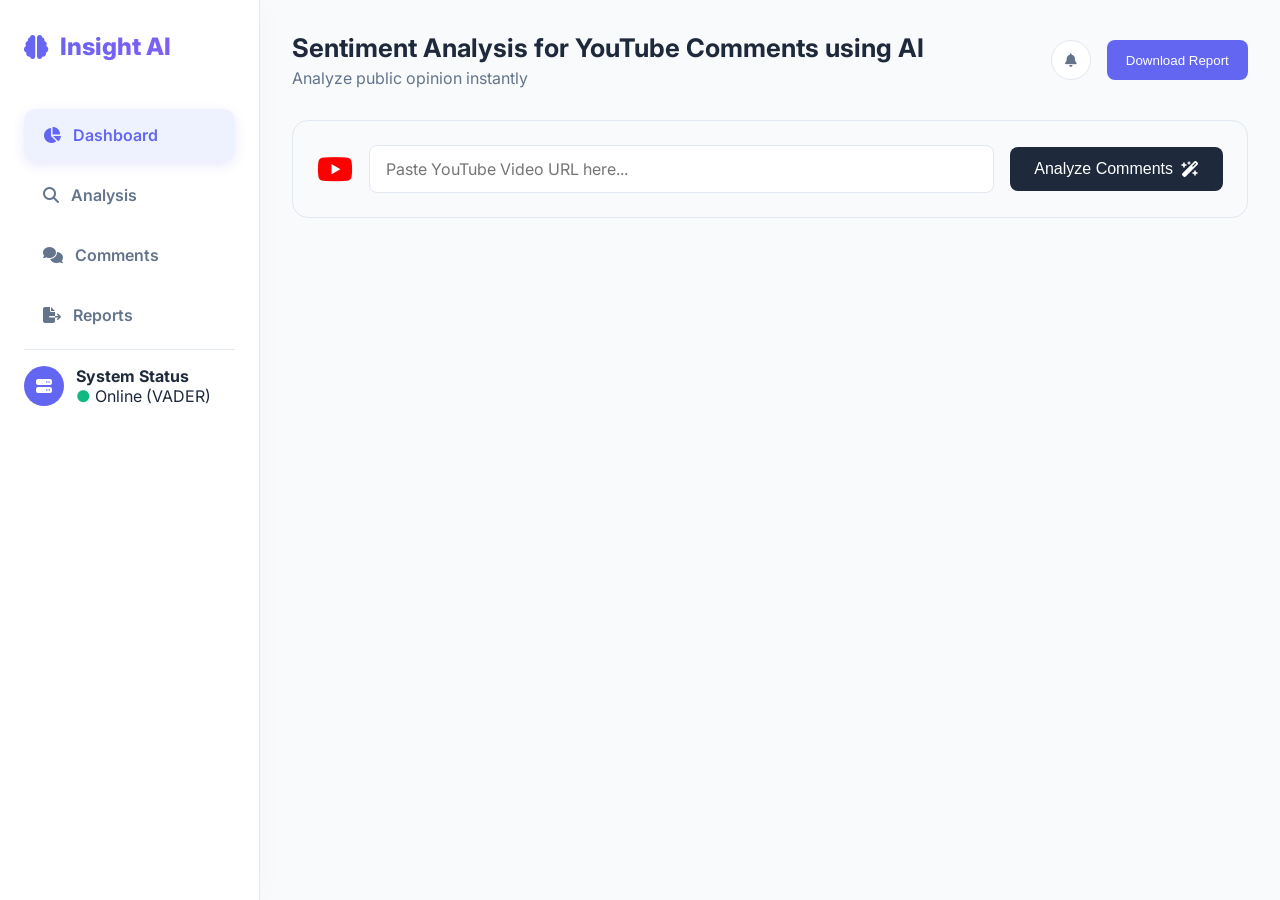
==== templates/index.html @ 9d863595 "First Version of Sentiment Analysis" ====
<!DOCTYPE html>
<html lang="en">

<head>
    <meta charset="UTF-8">
    <meta name="viewport" content="width=device-width, initial-scale=1.0">
    <title>Sentiment Analysis Dashboard</title>

    <!-- Fonts: Inter for professional look -->
    <link href="https://fonts.googleapis.com/css2?family=Inter:wght@300;400;500;600;700&display=swap" rel="stylesheet">

    <!-- Icons -->
    <link href="https://cdnjs.cloudflare.com/ajax/libs/font-awesome/6.4.0/css/all.min.css" rel="stylesheet">

    <!-- Charts -->
    <script src="https://cdn.jsdelivr.net/npm/chart.js"></script>
    <script src="https://cdnjs.cloudflare.com/ajax/libs/wordcloud2.js/1.2.2/wordcloud2.min.js"></script>
    <script src="https://cdnjs.cloudflare.com/ajax/libs/jspdf/2.5.1/jspdf.umd.min.js"></script>

    <!-- Styles -->
    <link rel="stylesheet" href="../static/style-advanced.css">
</head>

<body>

    <div class="app-container">
        <!-- Sidebar -->
        <aside class="sidebar">
            <div class="brand">
                <i class="fa-solid fa-brain brand-icon"></i>
                <span>Insight AI</span>
            </div>

            <nav class="nav-menu">
                <a href="#" class="nav-item active"><i class="fa-solid fa-chart-pie"></i> Dashboard</a>
                <a href="#analysis" class="nav-item"><i class="fa-solid fa-magnifying-glass"></i> Analysis</a>
                <a href="#comments" class="nav-item"><i class="fa-solid fa-comments"></i> Comments</a>
                <a href="#reports" class="nav-item"><i class="fa-solid fa-file-export"></i> Reports</a>
            </nav>

            <div class="sidebar-footer">
                <div class="user-profile">
                    <div class="avatar"><i class="fa-solid fa-server"></i></div>
                    <div class="user-info">
                        <h4>System Status</h4>
                        <p><span style="color: #10B981;">●</span> Online (VADER)</p>
                    </div>
                </div>
            </div>
        </aside>

        <!-- Main Content -->
        <main class="main-content">
            <!-- Header -->
            <header class="top-bar">
                <div class="header-titles">
                    <h1>Sentiment Analysis for YouTube Comments using AI</h1>
                    <p>Analyze public opinion instantly</p>
                </div>
                <div class="header-actions">
                    <button class="icon-btn" title="Notifications" onclick="toggleNotifications()"><i
                            class="fa-solid fa-bell"></i></button>
                    <button class="btn-primary" onclick="downloadReport()">Download Report</button>
                </div>
            </header>

            <!-- Input Section -->
            <section class="input-section card">
                <div class="input-wrapper">
                    <i class="fa-brands fa-youtube input-icon"></i>
                    <input type="text" id="videoUrl" placeholder="Paste YouTube Video URL here..." />
                    <button onclick="analyzeVideo()" id="analyzeBtn">
                        Analyze Comments <i class="fa-solid fa-wand-magic-sparkles"></i>
                    </button>
                </div>
                <div id="loader" class="loader hidden"></div>
                <div id="errorMessage" class="error-banner hidden"></div>
            </section>

            <!-- Dashboard Content (Hidden initially) -->
            <div id="dashboard" class="dashboard-grid hidden fade-in">

                <!-- KPI Cards -->
                <div class="kpi-grid">
                    <div class="kpi-card">
                        <div class="kpi-icon positive"><i class="fa-solid fa-face-smile"></i></div>
                        <div class="kpi-info">
                            <h3>Positive Comments</h3>
                            <h2 id="posPercent">0%</h2>
                            <small id="posCountVal">0 comments</small>
                        </div>
                    </div>
                    <div class="kpi-card">
                        <div class="kpi-icon negative"><i class="fa-solid fa-face-angry"></i></div>
                        <div class="kpi-info">
                            <h3>Negative Comments</h3>
                            <h2 id="negPercent">0%</h2>
                            <small id="negCountVal">0 comments</small>
                        </div>
                    </div>
                    <div class="kpi-card">
                        <div class="kpi-icon neutral"><i class="fa-solid fa-face-meh"></i></div>
                        <div class="kpi-info">
                            <h3>Neutral Comments</h3>
                            <h2 id="neuPercent">0%</h2>
                            <small id="neuCountVal">0 comments</small>
                        </div>
                    </div>
                    <div class="kpi-card">
                        <div class="kpi-icon total"><i class="fa-solid fa-comments"></i></div>
                        <div class="kpi-info">
                            <h3>Total Comments</h3>
                            <h2 id="totalComments">0</h2>
                        </div>
                    </div>
                </div>

                <!-- Video Meta & Narrative -->
                <div class="grid-2-1">
                    <div class="card video-card">
                        <img id="videoThumb" src="" alt="Video Thumbnail">
                        <div class="video-info">
                            <h3 id="videoTitle">Video Title</h3>
                            <p id="channelName">Channel Name</p>
                            <div class="meta-stats">
                                <span><i class="fa-solid fa-eye"></i> <span id="viewCount">0</span></span>
                                <span><i class="fa-solid fa-thumbs-up"></i> <span id="likeCount">0</span></span>
                            </div>
                        </div>
                    </div>
                    <div class="card narrative-card">
                        <h3><i class="fa-solid fa-robot"></i> AI Narrative Summary</h3>
                        <p id="narrativeText">Loading AI insights...</p>
                    </div>
                </div>

                <!-- Charts Row -->
                <div class="charts-row">
                    <div class="card chart-card">
                        <h3>Sentiment Distribution</h3>
                        <div class="chart-wrapper">
                            <canvas id="sentimentChart"></canvas>
                        </div>
                    </div>
                    <div class="card chart-card">
                        <h3>Sentiment Count (Bar Chart)</h3>
                        <div class="chart-wrapper">
                            <canvas id="barChart"></canvas>
                        </div>
                    </div>
                </div>

                <!-- Word Cloud & AI Prediction -->
                <div class="grid-2-1">
                    <div class="card">
                        <h3>🔥 Top Topics (Word Cloud)</h3>
                        <div id="wordCloudCanvas" style="height: 300px; width: 100%;"></div>
                    </div>

                    <!-- AI Prediction Sandbox -->
                    <div class="card ai-test-card">
                        <h3>🧠 AI Prediction Sandbox</h3>
                        <p>Test the model with your own text:</p>
                        <div class="test-input">
                            <input type="text" id="testText" placeholder="Tyoe something like 'This video is amazing!'">
                            <button onclick="testSentiment()"><i class="fa-solid fa-bolt"></i></button>
                        </div>
                        <div id="testResult" class="test-result hidden">
                            <span id="testLabel">POSITIVE</span>
                            <span id="testConf">92%</span>
                        </div>
                    </div>
                </div>

                <!-- Data Table -->
                <div class="card table-card">
                    <div class="card-header">
                        <h3>Detailed Comments Analysis</h3>
                        <span class="badge" id="tableCount">0</span>
                    </div>
                    <div class="table-responsive">
                        <table class="comments-table">
                            <thead>
                                <tr>
                                    <th>Author</th>
                                    <th>Comment</th>
                                    <th>Sentiment</th>
                                    <th>Confidence</th>
                                </tr>
                            </thead>
                            <tbody id="commentsTableBody">
                                <!-- Rows injected via JS -->
                            </tbody>
                        </table>
                    </div>
                </div>

            </div>

            <!-- Analysis Section (Detailed Charts) -->
            <div id="analysis" class="dashboard-grid hidden fade-in">
                <h2><i class="fa-solid fa-magnifying-glass-chart"></i> Deep Analysis</h2>
                <div class="card">
                    <h3>Trend Analysis</h3>
                    <p>Sentiment evolution over time for this video.</p>
                    <div style="height: 400px; width: 100%;">
                        <canvas id="detailedTrendChart"></canvas>
                    </div>
                </div>

                <div class="grid-2-1">
                    <div class="card">
                        <h3>Top Positive Comment</h3>
                        <div id="bestCommentBox"
                            style="padding: 15px; background: #ecfdf5; border-radius: 8px; border-left: 4px solid #10B981;">
                            Loading...
                        </div>
                    </div>
                    <div class="card">
                        <h3>Top Negative Comment</h3>
                        <div id="worstCommentBox"
                            style="padding: 15px; background: #fef2f2; border-radius: 8px; border-left: 4px solid #EF4444;">
                            Loading...
                        </div>
                    </div>
                </div>
            </div>

            <!-- Comments Section (Full Table) -->
            <div id="comments" class="dashboard-grid hidden fade-in">
                <h2><i class="fa-solid fa-comments"></i> Full Comments Explorer</h2>
                <div class="card table-card">
                    <div class="card-header">
                        <h3>All Processed Comments</h3>
                        <input type="text" id="tableSearch" placeholder="Search comments..." onkeyup="filterTable()"
                            style="padding: 8px; border-radius: 5px; border: 1px solid #ddd; width: 250px;">
                    </div>
                    <div class="table-responsive">
                        <table class="comments-table">
                            <thead>
                                <tr>
                                    <th>Author</th>
                                    <th>Comment</th>
                                    <th>Sentiment</th>
                                    <th>Confidence</th>
                                </tr>
                            </thead>
                            <tbody id="fullCommentsTableBody">
                                <!-- Rows injected via JS -->
                            </tbody>
                        </table>
                    </div>
                </div>
            </div>

            <!-- Reports Section -->
            <div id="reports" class="dashboard-grid hidden fade-in">
                <h2><i class="fa-solid fa-file-export"></i> Project Reports</h2>
                <div class="grid-2-1">
                    <div class="card">
                        <h3>Export Summary</h3>
                        <p>Download the analysis report in PDF or CSV format used for your project submission.</p>
                        <div style="margin-top: 20px; display: flex; gap: 10px;">
                            <button class="btn-primary" onclick="generatePDF()"><i class="fa-solid fa-file-pdf"></i>
                                Download PDF</button>
                            <button class="btn-primary" style="background: #10B981;" onclick="downloadReport()"><i
                                    class="fa-solid fa-file-csv"></i> Download CSV</button>
                        </div>
                    </div>
                    <div class="card">
                        <h3>Model Metrics</h3>
                        <ul>
                            <li style="margin-bottom: 10px;"><strong>Model:</strong> VADER (Valence Aware Dictionary)
                            </li>
                            <li style="margin-bottom: 10px;"><strong>Precision:</strong> ~85% (Social Media Text)</li>
                            <li style="margin-bottom: 10px;"><strong>Processing Time:</strong>
                                < 20ms per comment</li>
                            <li><strong>Status:</strong> <span style="color:#10B981; font-weight:bold;">Active &
                                    Live</span></li>
                        </ul>
                    </div>
                </div>
            </div>
        </main>
    </div>

    <!-- JavaScript Logic -->
    <script>
        // --- 1. Main Analysis Logic ---
        async function analyzeVideo() {
            const url = document.getElementById('videoUrl').value;
            const btn = document.getElementById('analyzeBtn');
            const loader = document.getElementById('loader');
            const errorMsg = document.getElementById('errorMessage');
            const dashboard = document.getElementById('dashboard');

            if (!url) {
                alert("Please enter a URL");
                return;
            }

            btn.disabled = true;
            btn.innerHTML = 'Analyzing... <i class="fa-solid fa-spinner fa-spin"></i>';
            loader.classList.remove('hidden');
            errorMsg.classList.add('hidden');
            dashboard.classList.add('hidden');

            try {
                // Check health first (optional debug)
                // const health = await fetch('/health');

                const response = await fetch('/analyze', {
                    method: 'POST',
                    headers: { 'Content-Type': 'application/json' },
                    body: JSON.stringify({ url: url })
                });

                const data = await response.json();

                if (response.ok) {
                    populateDashboard(data);
                    dashboard.classList.remove('hidden');
                } else {
                    errorMsg.innerText = data.error || "An error occurred";
                    errorMsg.classList.remove('hidden');
                }

            } catch (err) {
                console.error(err);
                if (err.message.includes("Failed to fetch")) {
                    errorMsg.innerText = "Error: Cannot connect to server. Is it running on port 8080? Check your terminal.";
                } else {
                    errorMsg.innerText = "Error: " + err.message;
                }
                errorMsg.classList.remove('hidden');
            } finally {
                btn.disabled = false;
                btn.innerHTML = 'Analyze Comments <i class="fa-solid fa-wand-magic-sparkles"></i>';
                loader.classList.add('hidden');
            }
        }

        let chartInstance = null;
        let trendChartInstance = null;

        function populateDashboard(data) {
            // 1. KPI Cards
            const total = data.counts.Positive + data.counts.Negative + data.counts.Neutral;
            document.getElementById('totalComments').innerText = total;

            document.getElementById('posPercent').innerText = ((data.counts.Positive / total) * 100).toFixed(1) + '%';
            document.getElementById('posCountVal').innerText = data.counts.Positive + " comments";

            document.getElementById('negPercent').innerText = ((data.counts.Negative / total) * 100).toFixed(1) + '%';
            document.getElementById('negCountVal').innerText = data.counts.Negative + " comments";

            document.getElementById('neuPercent').innerText = ((data.counts.Neutral / total) * 100).toFixed(1) + '%';
            document.getElementById('neuCountVal').innerText = data.counts.Neutral + " comments";

            // 2. Video Info
            document.getElementById('videoTitle').innerText = data.meta.title;
            document.getElementById('channelName').innerText = data.meta.channelTitle;
            document.getElementById('viewCount').innerText = parseInt(data.meta.viewCount).toLocaleString();
            document.getElementById('likeCount').innerText = parseInt(data.meta.likeCount).toLocaleString();
            document.getElementById('videoThumb').src = data.meta.thumbnail;

            // 3. Narrative
            document.getElementById('narrativeText').innerText = data.narrative;

            // 4. Charts - Pie
            const ctx = document.getElementById('sentimentChart').getContext('2d');
            if (chartInstance) chartInstance.destroy();
            chartInstance = new Chart(ctx, {
                type: 'doughnut',
                data: {
                    labels: ['Positive', 'Negative', 'Neutral'],
                    datasets: [{
                        data: [data.counts.Positive, data.counts.Negative, data.counts.Neutral],
                        backgroundColor: ['#10B981', '#EF4444', '#6B7280'],
                        borderWidth: 0,
                        hoverOffset: 10
                    }]
                },
                options: {
                    responsive: true,
                    maintainAspectRatio: false,
                    plugins: {
                        legend: { position: 'right', labels: { usePointStyle: true, boxWidth: 8 } }
                    },
                    cutout: '70%'
                }
            });

            // 5. Trend Chart
            // 5. Bar Chart
            const barCtx = document.getElementById('barChart').getContext('2d');
            if (window.barChartInstance) window.barChartInstance.destroy();

            window.barChartInstance = new Chart(barCtx, {
                type: 'bar',
                data: {
                    labels: ['Positive', 'Negative', 'Neutral'],
                    datasets: [{
                        label: 'Comment Count',
                        data: [data.counts.Positive, data.counts.Negative, data.counts.Neutral],
                        backgroundColor: ['#10B981', '#EF4444', '#6B7280'],
                        borderRadius: 5
                    }]
                },
                options: {
                    responsive: true,
                    maintainAspectRatio: false,
                    plugins: { legend: { display: false } },
                    scales: {
                        y: { beginAtZero: true, grid: { borderDash: [5, 5] } },
                        x: { grid: { display: false } }
                    }
                }
            });

            /* Trend Chart Removed per user request */
            if (false) {
                trendChartInstance = new Chart(trendCtx, {
                    type: 'line',
                    data: {
                        labels: data.trend_dates,
                        datasets: [
                            {
                                label: 'Positive',
                                data: data.trend_pos,
                                borderColor: '#10B981',
                                backgroundColor: 'rgba(16, 185, 129, 0.1)',
                                fill: true,
                                tension: 0.4
                            },
                            {
                                label: 'Negative',
                                data: data.trend_neg,
                                borderColor: '#EF4444',
                                backgroundColor: 'rgba(239, 68, 68, 0.1)',
                                fill: true,
                                tension: 0.4
                            }
                        ]
                    },
                    options: {
                        responsive: true,
                        maintainAspectRatio: false,
                        plugins: { legend: { position: 'top' } },
                        scales: {
                            x: { grid: { display: false } },
                            y: { grid: { borderDash: [5, 5] }, beginAtZero: true }
                        }
                    }
                });
            }

            // 6. Word Cloud
            const cloudCanvas = document.getElementById('wordCloudCanvas');
            WordCloud(cloudCanvas, {
                list: data.word_cloud.map(w => [w.word, w.weight * 5]),
                gridSize: 10,
                weightFactor: size => size * 2,
                fontFamily: 'Inter',
                color: 'random-dark',
                backgroundColor: 'transparent',
                rotateRatio: 0
            });

            // 7. Data Table (Top 10 only for brevity)
            const tbody = document.getElementById('commentsTableBody');
            tbody.innerHTML = '';
            document.getElementById('tableCount').innerText = data.comments.length;

            data.comments.slice(0, 10).forEach(c => {
                const tr = document.createElement('tr');
                let badgeClass = 'badge-neutral';
                if (c.sentiment === 'Positive') badgeClass = 'badge-positive';
                if (c.sentiment === 'Negative') badgeClass = 'badge-negative';

                tr.innerHTML = `
                    <td><div class="author-cell"><div class="avatar-sm">${c.author.charAt(0)}</div> ${c.author}</div></td>
                    <td class="msg-cell">${c.comment}</td>
                    <td><span class="status-badge ${badgeClass}">${c.sentiment}</span></td>
                    <td>${c.confidence}%</td>
                `;
                tbody.appendChild(tr);
            });

            // --- Populate Analysis Section ---
            // Best Comment
            if (data.top_comment) {
                document.getElementById('bestCommentBox').innerHTML = `
                    <strong>${data.top_comment.author}</strong><br>
                    "${data.top_comment.comment}"<br>
                    <small>Confidence: ${data.top_comment.confidence}% | Score: ${data.top_comment.score}</small>
                `;
            }
            // Worst Comment
            if (data.worst_comment) {
                document.getElementById('worstCommentBox').innerHTML = `
                    <strong>${data.worst_comment.author}</strong><br>
                    "${data.worst_comment.comment}"<br>
                    <small>Confidence: ${data.worst_comment.confidence}% | Score: ${data.worst_comment.score}</small>
                `;
            }

            // Detailed Trend Chart
            const detailedTrendCtx = document.getElementById('detailedTrendChart').getContext('2d');
            // Check if instance exists (need global var or attach to window)
            if (window.detailedTrendInstance) window.detailedTrendInstance.destroy();

            if (data.trend_available) {
                window.detailedTrendInstance = new Chart(detailedTrendCtx, {
                    type: 'line',
                    data: {
                        labels: data.trend_dates,
                        datasets: [
                            {
                                label: 'Positive Volume',
                                data: data.trend_pos,
                                borderColor: '#10B981',
                                backgroundColor: 'rgba(16, 185, 129, 0.1)',
                                fill: true,
                                tension: 0.3
                            },
                            {
                                label: 'Negative Volume',
                                data: data.trend_neg,
                                borderColor: '#EF4444',
                                backgroundColor: 'rgba(239, 68, 68, 0.1)',
                                fill: true,
                                tension: 0.3
                            }
                        ]
                    },
                    options: {
                        responsive: true,
                        maintainAspectRatio: false,
                        interaction: { mode: 'index', intersect: false },
                    }
                });
            }

            // --- Populate Full Comments Table ---
            const fullBody = document.getElementById('fullCommentsTableBody');
            fullBody.innerHTML = ''; // Clear
            data.comments.forEach(c => {
                const tr = document.createElement('tr');
                let badgeClass = 'badge-neutral';
                if (c.sentiment === 'Positive') badgeClass = 'badge-positive';
                if (c.sentiment === 'Negative') badgeClass = 'badge-negative';

                tr.innerHTML = `
                    <td><div class="author-cell"><div class="avatar-sm">${c.author.charAt(0)}</div> ${c.author}</div></td>
                    <td class="msg-cell">${c.comment}</td>
                    <td><span class="status-badge ${badgeClass}">${c.sentiment}</span></td>
                    <td>${c.confidence}%</td>
                `;
                fullBody.appendChild(tr);
            });
        }

        // --- 2. AI Prediction Sandbox Logic ---
        async function testSentiment() {
            const text = document.getElementById('testText').value;
            if (!text) return;

            const btn = document.querySelector('.ai-test-card button');
            btn.innerHTML = '<i class="fa-solid fa-spinner fa-spin"></i>';

            try {
                const res = await fetch('/predict_text', {
                    method: 'POST',
                    headers: { 'Content-Type': 'application/json' },
                    body: JSON.stringify({ text: text })
                });
                const data = await res.json();

                const resultDiv = document.getElementById('testResult');
                const label = document.getElementById('testLabel');
                const conf = document.getElementById('testConf');

                resultDiv.classList.remove('hidden');
                label.innerText = data.label.toUpperCase();
                conf.innerText = data.confidence + "%";

                if (data.label === 'Positive') {
                    label.style.color = '#10B981';
                    resultDiv.style.borderColor = '#10B981';
                } else if (data.label === 'Negative') {
                    label.style.color = '#EF4444';
                    resultDiv.style.borderColor = '#EF4444';
                } else {
                    label.style.color = '#6B7280';
                    resultDiv.style.borderColor = '#6B7280';
                }

            } catch (e) {
                alert("Error predicting text");
            } finally {
                btn.innerHTML = '<i class="fa-solid fa-bolt"></i>';
            }
        }

        // --- Navigation Logic ---
        document.querySelectorAll('.nav-item').forEach(link => {
            link.addEventListener('click', (e) => {
                // Remove active class from all
                document.querySelectorAll('.nav-item').forEach(el => el.classList.remove('active'));

                // Add to clicked
                e.currentTarget.classList.add('active');

                // Get target section
                const targetId = e.currentTarget.getAttribute('href').substring(1) || 'dashboard'; // default to dashboard if #

                // Hide all sections
                ['dashboard', 'analysis', 'comments', 'reports'].forEach(id => {
                    const el = document.getElementById(id);
                    if (el) el.classList.add('hidden');
                });

                // Show target
                const targetEl = document.getElementById(targetId);
                if (targetEl) targetEl.classList.remove('hidden');
            });
        });

        // --- Search/Filter Logic for Table ---
        function filterTable() {
            const input = document.getElementById('tableSearch');
            const filter = input.value.toUpperCase();
            const table = document.querySelector("#fullCommentsTableBody");
            const tr = table.getElementsByTagName("tr");

            for (let i = 0; i < tr.length; i++) {
                const tdComment = tr[i].getElementsByTagName("td")[1];
                const tdAuthor = tr[i].getElementsByTagName("td")[0];
                if (tdComment || tdAuthor) {
                    const txtValue = (tdComment.textContent || tdComment.innerText) + (tdAuthor.textContent || tdAuthor.innerText);
                    if (txtValue.toUpperCase().indexOf(filter) > -1) {
                        tr[i].style.display = "";
                    } else {
                        tr[i].style.display = "none";
                    }
                }
            }
        }

        // Generate PDF Report using jsPDF
        function generatePDF() {
            const { jsPDF } = window.jspdf;
            const doc = new jsPDF();

            doc.setFont("helvetica", "bold");
            doc.setFontSize(20);
            doc.setTextColor(99, 102, 241); // Indigo color
            doc.text("YouTube Insight AI - Analysis Report", 15, 20);

            doc.setFontSize(12);
            doc.setTextColor(0, 0, 0);
            doc.setFont("helvetica", "normal");

            const title = document.getElementById('videoTitle').innerText;
            doc.text("Video: " + title, 15, 30);
            doc.text("Generated: " + new Date().toLocaleString(), 15, 36);

            doc.setDrawColor(200);
            doc.line(15, 40, 195, 40);

            doc.setFont("helvetica", "bold");
            doc.text("Sentiment Analysis Summary", 15, 50);

            doc.setFont("helvetica", "normal");
            doc.text("Total Comments: " + document.getElementById('totalComments').innerText, 15, 60);

            doc.setTextColor(16, 185, 129);
            doc.text("Positive: " + document.getElementById('posCountVal').innerText, 15, 70);

            doc.setTextColor(239, 68, 68);
            doc.text("Negative: " + document.getElementById('negCountVal').innerText, 15, 80);

            doc.setTextColor(107, 114, 128);
            doc.text("Neutral: " + document.getElementById('neuCountVal').innerText, 15, 90);

            doc.setTextColor(0, 0, 0);
            doc.text("AI Narrative:", 15, 105);
            const narrative = document.getElementById('narrativeText').innerText;
            const splitNarrative = doc.splitTextToSize(narrative, 180);
            doc.text(splitNarrative, 15, 112);

            doc.save("analysis_report.pdf");
        }

        function toggleNotifications() {
            // Simple mock notification logic
            const btn = document.querySelector('.header-actions .icon-btn');
            const dot = btn.querySelector('.notification-dot');
            if (dot) dot.style.display = 'none'; // Hide red dot

            alert("🔔 Notifications:\n\n- System is online\n- Model VADER loaded successfully\n- No new alerts");
        }

        function checkSystemStatus() {
            alert("✅ System Diagnostics:\n\n- Backend: Active (Waitress/Flask)\n- Sentiment Model: VADER (Valence Aware Dictionary)\n- API Quota: Optimal\n- Database: Connected (Pandas CSV)");
        }

        function downloadReport() {
            // Check if we have data
            const total = document.getElementById('totalComments').innerText;
            if (total === '0') {
                alert("No data to export. Please analyze a video first.");
                return;
            }

            // Create a simple CSV content
            let csvContent = "data:text/csv;charset=utf-8,";
            csvContent += "Metric,Value\n";
            csvContent += "Total Comments," + total + "\n";
            csvContent += "Positive," + document.getElementById('posCountVal').innerText + "\n";
            csvContent += "Negative," + document.getElementById('negCountVal').innerText + "\n";
            csvContent += "Neutral," + document.getElementById('neuCountVal').innerText + "\n";
            csvContent += "Video," + document.getElementById('videoTitle').innerText.replace(/,/g, "") + "\n";

            const encodedUri = encodeURI(csvContent);
            const link = document.createElement("a");
            link.setAttribute("href", encodedUri);
            link.setAttribute("download", "sentiment_summary.csv");
            document.body.appendChild(link);
            link.click();
            document.body.removeChild(link);
        }

        // Removed featureNotImplemented as it is now implemented
    </script>
</body>

</html>
---- static/style-advanced.css ----
/* Professional Light Theme - Dashboard Style */

:root {
    --primary: #6366f1;
    /* Indigo 500 */
    --primary-gradient: linear-gradient(135deg, #6366f1 0%, #8b5cf6 100%);
    --bg-body: #f8fafc;
    --bg-sidebar: #ffffff;
    --text-main: #1e293b;
    --text-muted: #64748b;
    --border-color: #e2e8f0;

    --success: #10B981;
    --error: #EF4444;
    --warning: #F59E0B;

    --radius-lg: 16px;
    --shadow-soft: 0 4px 20px -2px rgba(0, 0, 0, 0.05);
    /* Premium soft shadow */
}

* {
    margin: 0;
    padding: 0;
    box-sizing: border-box;
}

body {
    font-family: 'Inter', sans-serif;
    background-color: var(--bg-body);
    color: var(--text-main);
    height: 100vh;
    overflow: hidden;
}

/* Custom Scrollbar */
::-webkit-scrollbar {
    width: 8px;
}

::-webkit-scrollbar-track {
    background: transparent;
}

::-webkit-scrollbar-thumb {
    background: #cbd5e1;
    border-radius: 4px;
}

::-webkit-scrollbar-thumb:hover {
    background: #94a3b8;
}

/* Layout */
.app-container {
    display: flex;
    height: 100vh;
}

/* Sidebar */
.sidebar {
    width: 260px;
    background-color: var(--bg-sidebar);
    border-right: 1px solid var(--border-color);
    display: flex;
    flex-direction: column;
    padding: 2rem 1.5rem;
    box-shadow: 4px 0 24px rgba(0, 0, 0, 0.02);
    z-index: 10;
}

.brand {
    font-size: 1.5rem;
    font-weight: 800;
    background: var(--primary-gradient);
    -webkit-background-clip: text;
    background-clip: text;
    -webkit-text-fill-color: transparent;
    display: flex;
    align-items: center;
    gap: 12px;
    margin-bottom: 3rem;
}

.nav-item {
    padding: 1rem 1.2rem;
    border-radius: 12px;
    font-weight: 600;
    color: var(--text-muted);
    transition: all 0.3s cubic-bezier(0.4, 0, 0.2, 1);
    display: flex;
    align-items: center;
    gap: 12px;
    margin-bottom: 0.5rem;
    text-decoration: none;
}

.nav-item:hover {
    background: #f1f5f9;
    color: var(--primary);
    transform: translateX(5px);
}

.nav-item.active {
    background: #eef2ff;
    color: var(--primary);
    box-shadow: 0 4px 12px rgba(99, 102, 241, 0.15);
}

.user-profile {
    display: flex;
    align-items: center;
    gap: 12px;
    padding-top: 1rem;
    border-top: 1px solid var(--border-color);
}

.avatar {
    width: 40px;
    height: 40px;
    background: var(--primary);
    color: white;
    border-radius: 50%;
    display: flex;
    align-items: center;
    justify-content: center;
    font-weight: bold;
}

/* Main Content */
.main-content {
    flex: 1;
    overflow-y: auto;
    padding: 2rem;
}

/* Top Bar */
.top-bar {
    display: flex;
    justify-content: space-between;
    align-items: center;
    margin-bottom: 2rem;
}

.header-titles h1 {
    font-size: 1.6rem;
    color: var(--text-main);
    font-weight: 700;
}

.header-titles p {
    color: var(--text-muted);
    margin-top: 5px;
}

.header-actions {
    display: flex;
    gap: 1rem;
}

.icon-btn {
    width: 40px;
    height: 40px;
    border-radius: 50%;
    border: 1px solid var(--border-color);
    background: white;
    color: var(--text-muted);
    cursor: pointer;
}

.btn-primary {
    background-color: var(--primary);
    color: white;
    border: none;
    padding: 0.6rem 1.2rem;
    border-radius: 8px;
    font-weight: 500;
    cursor: pointer;
    transition: background 0.2s;
}

.btn-primary:hover {
    background-color: var(--primary-dark);
}

/* Input Section */
.input-section {
    padding: 1.5rem;
    margin-bottom: 2rem;
    display: flex;
    flex-direction: column;
    gap: 1rem;
}

.input-wrapper {
    display: flex;
    gap: 1rem;
    align-items: center;
}

.input-icon {
    font-size: 2rem;
    color: #FF0000;
    /* YouTube Red */
}

#videoUrl {
    flex: 1;
    padding: 0.8rem 1rem;
    font-size: 1rem;
    border: 1px solid var(--border-color);
    border-radius: 8px;
    outline: none;
    font-family: 'Inter', sans-serif;
}

#videoUrl:focus {
    border-color: var(--primary);
    box-shadow: 0 0 0 3px rgba(99, 102, 241, 0.1);
}

#analyzeBtn {
    background-color: var(--text-main);
    /* Black for sharp contrast */
    color: white;
    border: none;
    padding: 0.8rem 1.5rem;
    border-radius: 8px;
    font-size: 1rem;
    cursor: pointer;
    display: flex;
    align-items: center;
    gap: 8px;
}

/* Dashboard Grid */
.dashboard-grid {
    display: flex;
    flex-direction: column;
    gap: 1.5rem;
}

.kpi-grid {
    display: grid;
    grid-template-columns: repeat(4, 1fr);
    gap: 1.5rem;
}

.card {
    background: var(--bg-card);
    border-radius: var(--radius-lg);
    box-shadow: var(--shadow-sm);
    padding: 1.5rem;
    border: 1px solid var(--border-color);
}

.kpi-card {
    background: white;
    padding: 1.5rem;
    border-radius: var(--radius-lg);
    box-shadow: var(--shadow-sm);
    border: 1px solid var(--border-color);
    display: flex;
    align-items: flex-start;
    gap: 1rem;
}

.kpi-icon {
    width: 48px;
    height: 48px;
    border-radius: 12px;
    display: flex;
    align-items: center;
    justify-content: center;
    font-size: 1.2rem;
}

.kpi-icon.total {
    background: #e0f2fe;
    color: #0284c7;
}

.kpi-icon.positive {
    background: #dcfce7;
    color: #16a34a;
}

.kpi-icon.negative {
    background: #fee2e2;
    color: #dc2626;
}

.kpi-icon.neutral {
    background: #f3f4f6;
    color: #4b5563;
}

.kpi-info h3 {
    font-size: 0.9rem;
    color: var(--text-muted);
    font-weight: 500;
}

.kpi-info h2 {
    font-size: 1.8rem;
    font-weight: 700;
    color: var(--text-main);
    margin: 5px 0;
}

.kpi-info small {
    font-size: 0.8rem;
    color: var(--text-muted);
}

/* 2-1 Grid (Video + Narrative) */
.grid-2-1 {
    display: grid;
    grid-template-columns: 1fr 2fr;
    gap: 1.5rem;
}

.video-card {
    display: flex;
    gap: 1rem;
}

.video-card img {
    width: 120px;
    border-radius: 8px;
    object-fit: cover;
}

.video-info h3 {
    font-size: 1rem;
    margin-bottom: 5px;
}

.video-info p {
    color: var(--text-muted);
    font-size: 0.9rem;
    margin-bottom: 10px;
}

.meta-stats {
    display: flex;
    gap: 15px;
    font-size: 0.9rem;
    color: var(--text-muted);
}

.narrative-card h3 {
    color: var(--primary);
    margin-bottom: 1rem;
    display: flex;
    align-items: center;
    gap: 8px;
}

.narrative-card p {
    line-height: 1.6;
    color: #374151;
}

/* Charts */
.charts-row {
    display: grid;
    grid-template-columns: 1fr 2fr;
    gap: 1.5rem;
}

.chart-wrapper {
    position: relative;
    height: 300px;
    width: 100%;
}

/* AI Test Card */
.ai-test-card {
    background: linear-gradient(135deg, #4f46e5, #818cf8);
    color: white;
}

.ai-test-card h3 {
    color: white;
    margin-bottom: 0.5rem;
}

.ai-test-card p {
    color: rgba(255, 255, 255, 0.8);
    margin-bottom: 1rem;
}

.test-input {
    display: flex;
    gap: 10px;
    margin-bottom: 1rem;
}

.test-input input {
    flex: 1;
    padding: 0.8rem;
    border-radius: 8px;
    border: none;
    outline: none;
}

.test-input button {
    background: #FFD700;
    color: black;
    border: none;
    width: 40px;
    border-radius: 8px;
    cursor: pointer;
    font-weight: bold;
}

.test-result {
    background: rgba(255, 255, 255, 0.2);
    padding: 10px;
    border-radius: 8px;
    display: flex;
    justify-content: space-between;
    font-weight: bold;
    border: 2px solid white;
}

/* Table */
.table-card .card-header {
    display: flex;
    justify-content: space-between;
    align-items: center;
    margin-bottom: 1.5rem;
}

.comments-table {
    width: 100%;
    border-collapse: collapse;
}

.comments-table th {
    text-align: left;
    padding: 1rem;
    color: var(--text-muted);
    font-weight: 500;
    font-size: 0.9rem;
    border-bottom: 1px solid var(--border-color);
}

.comments-table td {
    padding: 1rem;
    border-bottom: 1px solid var(--border-color);
    font-size: 0.95rem;
}

.author-cell {
    display: flex;
    align-items: center;
    gap: 10px;
    font-weight: 600;
}

.avatar-sm {
    width: 32px;
    height: 32px;
    background: #e0e7ff;
    color: var(--primary);
    border-radius: 50%;
    display: flex;
    align-items: center;
    justify-content: center;
    font-size: 0.8rem;
}

.status-badge {
    padding: 4px 10px;
    border-radius: 20px;
    font-size: 0.8rem;
    font-weight: 600;
}

.badge-positive {
    background: #d1fae5;
    color: #065f46;
}

.badge-negative {
    background: #fee2e2;
    color: #991b1b;
}

.badge-neutral {
    background: #f3f4f6;
    color: #374151;
}

.badge {
    background: var(--primary);
    color: white;
    padding: 2px 8px;
    border-radius: 12px;
    font-size: 0.8rem;
}

/* Utilities */
.hidden {
    display: none !important;
}

.fade-in {
    animation: fadeIn 0.5s ease;
}

@keyframes fadeIn {
    from {
        opacity: 0;
        transform: translateY(10px);
    }

    to {
        opacity: 1;
        transform: translateY(0);
    }
}

.loader {
    border: 3px solid #f3f4f6;
    border-top: 3px solid var(--primary);
    border-radius: 50%;
    width: 24px;
    height: 24px;
    animation: spin 1s linear infinite;
    margin: 0 auto;
}

@keyframes spin {
    0% {
        transform: rotate(0deg);
    }

    100% {
        transform: rotate(360deg);
    }
}
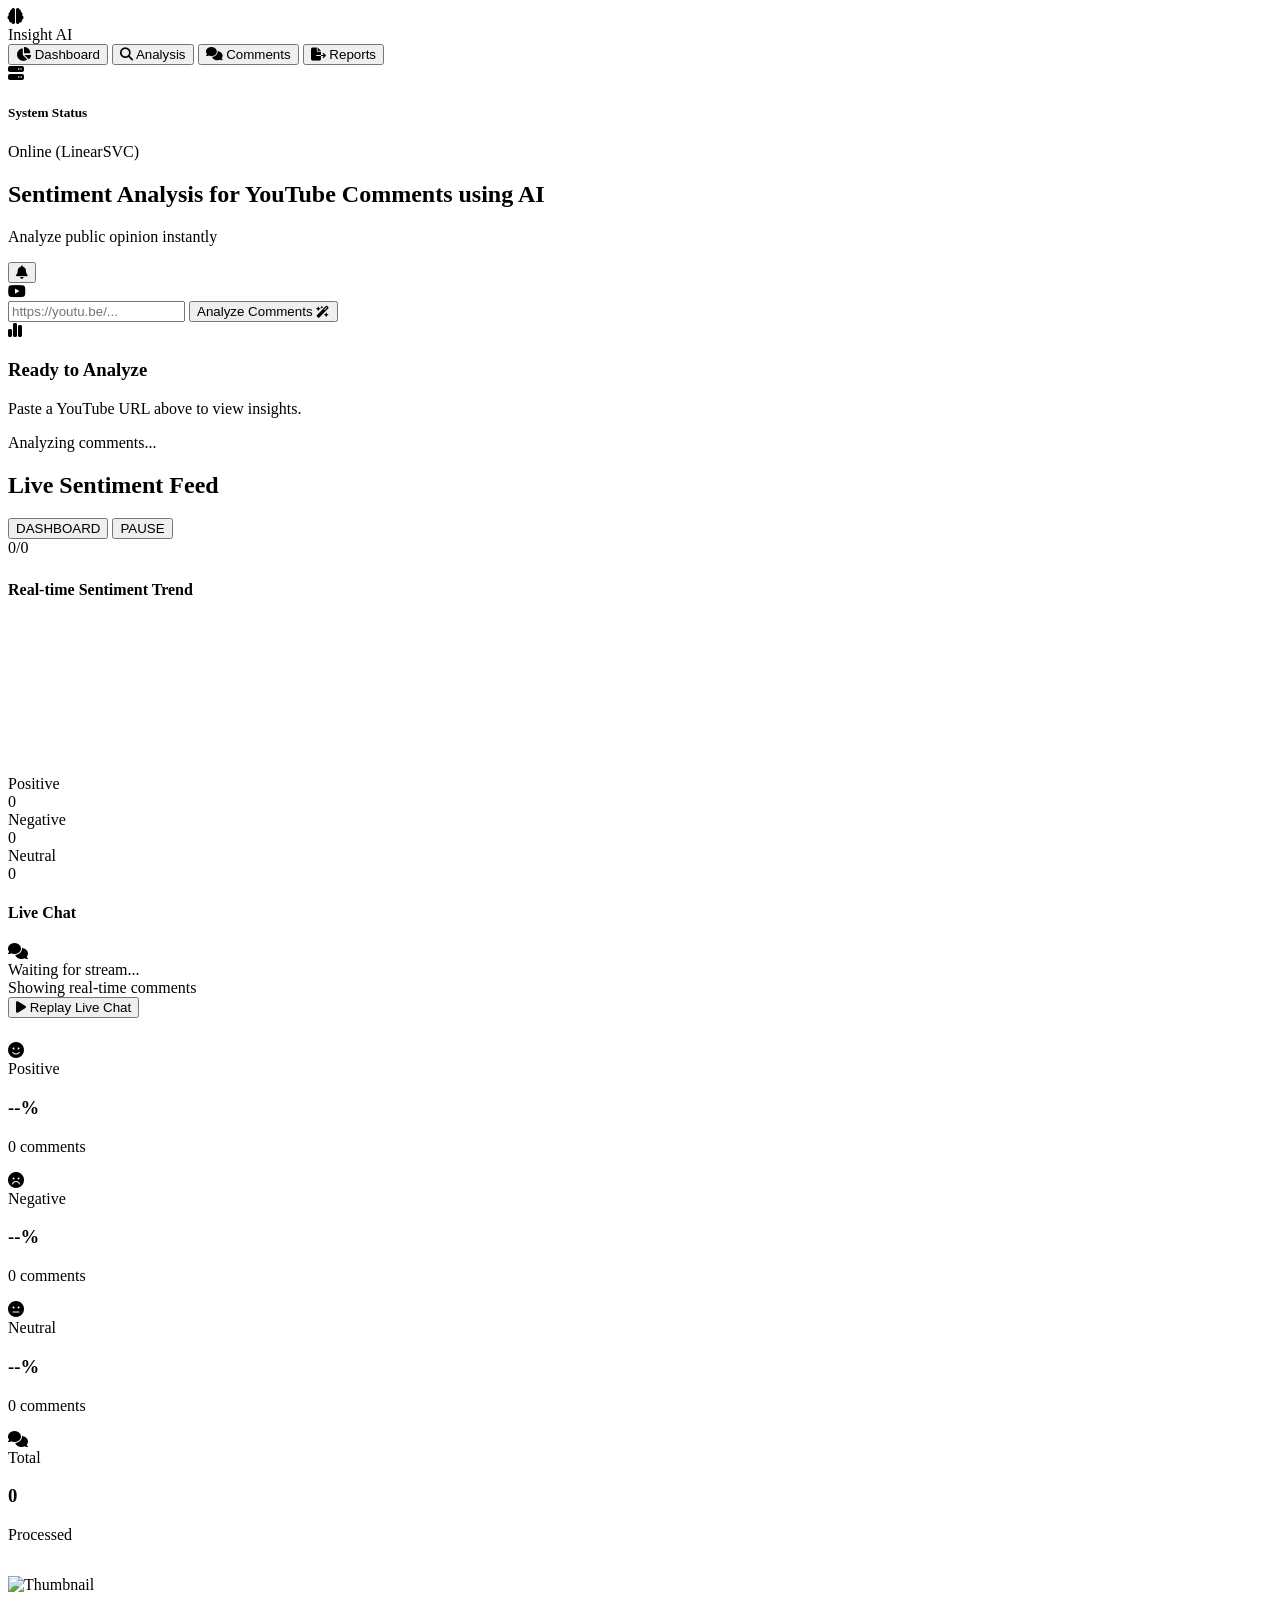
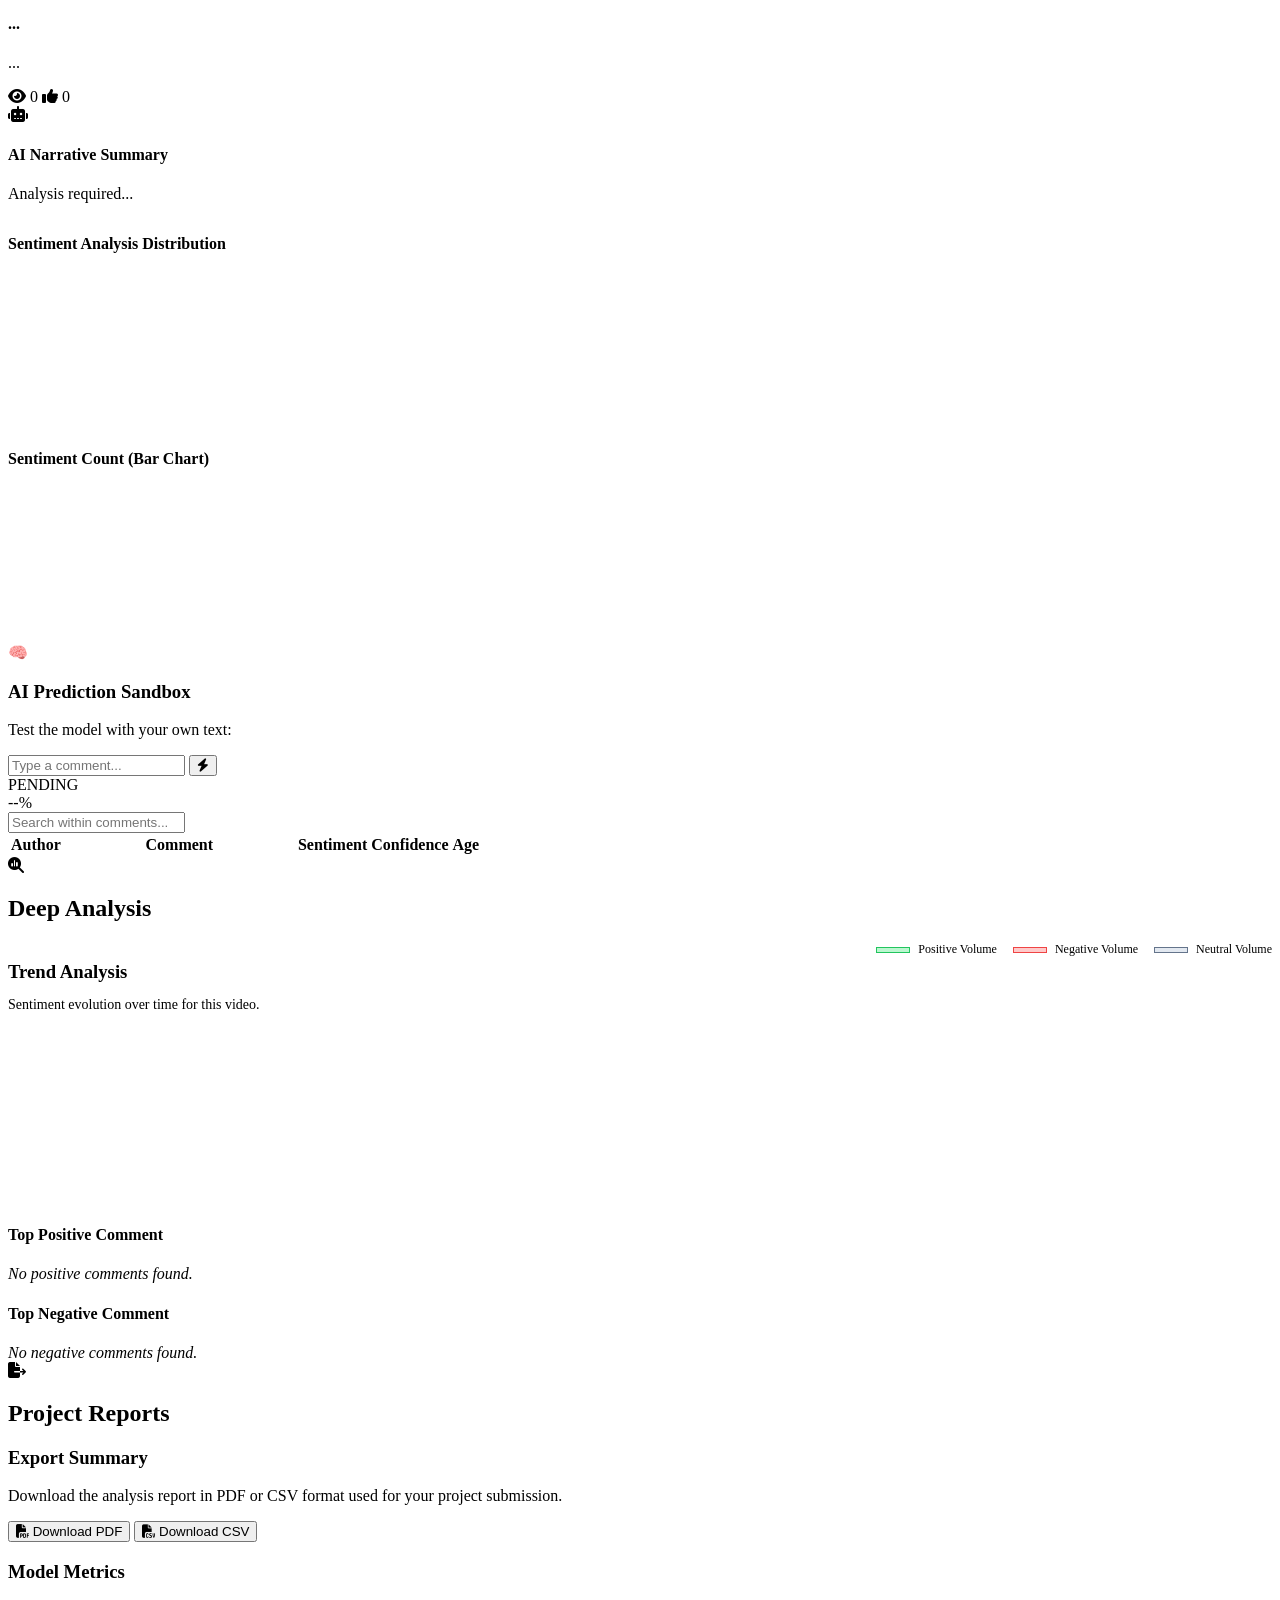
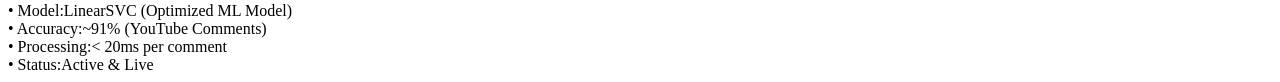
==== commit b7ed9288: "Sentiment Analysis" ====
--- a/templates/index.html
+++ b/templates/index.html
@@ -4,735 +4,1228 @@
 <head>
     <meta charset="UTF-8">
     <meta name="viewport" content="width=device-width, initial-scale=1.0">
-    <title>Sentiment Analysis Dashboard</title>
-
-    <!-- Fonts: Inter for professional look -->
-    <link href="https://fonts.googleapis.com/css2?family=Inter:wght@300;400;500;600;700&display=swap" rel="stylesheet">
-
-    <!-- Icons -->
+    <title>YouTube Sentiment Analysis</title>
+
+    <!-- Fonts -->
+    <link href="https://fonts.googleapis.com/css2?family=Inter:wght@300;400;500;600;700;800&display=swap"
+        rel="stylesheet">
     <link href="https://cdnjs.cloudflare.com/ajax/libs/font-awesome/6.4.0/css/all.min.css" rel="stylesheet">
 
-    <!-- Charts -->
+    <!-- Stylesheet (No Tailwind) -->
+    <link rel="stylesheet" href="{{ url_for('static', filename='style.css') }}">
+
+    <!-- Chart.js & WordCloud -->
     <script src="https://cdn.jsdelivr.net/npm/chart.js"></script>
     <script src="https://cdnjs.cloudflare.com/ajax/libs/wordcloud2.js/1.2.2/wordcloud2.min.js"></script>
     <script src="https://cdnjs.cloudflare.com/ajax/libs/jspdf/2.5.1/jspdf.umd.min.js"></script>
-
-    <!-- Styles -->
-    <link rel="stylesheet" href="../static/style-advanced.css">
 </head>
 
 <body>
-
-    <div class="app-container">
-        <!-- Sidebar -->
-        <aside class="sidebar">
-            <div class="brand">
-                <i class="fa-solid fa-brain brand-icon"></i>
-                <span>Insight AI</span>
+    <!-- Sidebar -->
+    <aside class="app-sidebar">
+        <div>
+            <!-- Logo -->
+            <div class="sidebar-header">
+                <div class="brand-icon"><i class="fa-solid fa-brain"></i></div>
+                <span class="brand-text hide-on-mobile">Insight <span>AI</span></span>
             </div>
 
-            <nav class="nav-menu">
-                <a href="#" class="nav-item active"><i class="fa-solid fa-chart-pie"></i> Dashboard</a>
-                <a href="#analysis" class="nav-item"><i class="fa-solid fa-magnifying-glass"></i> Analysis</a>
-                <a href="#comments" class="nav-item"><i class="fa-solid fa-comments"></i> Comments</a>
-                <a href="#reports" class="nav-item"><i class="fa-solid fa-file-export"></i> Reports</a>
+            <!-- Navigation -->
+            <nav class="sidebar-nav">
+                <button onclick="switchTab('dashboard')" id="nav-dashboard" class="nav-item active">
+                    <i class="fa-solid fa-chart-pie nav-icon"></i>
+                    <span class="hide-on-mobile">Dashboard</span>
+                </button>
+                <button onclick="switchTab('analysis')" id="nav-analysis" class="nav-item">
+                    <i class="fa-solid fa-magnifying-glass nav-icon"></i>
+                    <span class="hide-on-mobile">Analysis</span>
+                </button>
+                <button onclick="switchTab('comments')" id="nav-comments" class="nav-item">
+                    <i class="fa-solid fa-comments nav-icon"></i>
+                    <span class="hide-on-mobile">Comments</span>
+                </button>
+                <button onclick="switchTab('reports')" id="nav-reports" class="nav-item">
+                    <i class="fa-solid fa-file-export nav-icon"></i>
+                    <span class="hide-on-mobile">Reports</span>
+                </button>
             </nav>
-
-            <div class="sidebar-footer">
-                <div class="user-profile">
-                    <div class="avatar"><i class="fa-solid fa-server"></i></div>
-                    <div class="user-info">
-                        <h4>System Status</h4>
-                        <p><span style="color: #10B981;">●</span> Online (VADER)</p>
+        </div>
+
+        <!-- System Status -->
+        <div class="sidebar-footer hide-on-mobile">
+            <div class="system-status">
+                <div class="status-icon"><i class="fa-solid fa-server"></i></div>
+                <div class="status-text">
+                    <h5>System Status</h5>
+                    <div class="status-indicator">
+                        <span class="status-dot"></span>
+                        <span>Online (LinearSVC)</span>
                     </div>
                 </div>
             </div>
-        </aside>
-
-        <!-- Main Content -->
-        <main class="main-content">
-            <!-- Header -->
-            <header class="top-bar">
-                <div class="header-titles">
-                    <h1>Sentiment Analysis for YouTube Comments using AI</h1>
-                    <p>Analyze public opinion instantly</p>
-                </div>
-                <div class="header-actions">
-                    <button class="icon-btn" title="Notifications" onclick="toggleNotifications()"><i
-                            class="fa-solid fa-bell"></i></button>
-                    <button class="btn-primary" onclick="downloadReport()">Download Report</button>
-                </div>
-            </header>
-
-            <!-- Input Section -->
-            <section class="input-section card">
-                <div class="input-wrapper">
-                    <i class="fa-brands fa-youtube input-icon"></i>
-                    <input type="text" id="videoUrl" placeholder="Paste YouTube Video URL here..." />
-                    <button onclick="analyzeVideo()" id="analyzeBtn">
-                        Analyze Comments <i class="fa-solid fa-wand-magic-sparkles"></i>
+        </div>
+    </aside>
+
+    <!-- Main Content -->
+    <main class="main-content">
+        <!-- Top Bar / Header -->
+        <header class="top-header">
+            <div id="headerContent">
+                <h2 class="header-title" id="pageTitle">Sentiment Analysis for YouTube Comments using AI</h2>
+                <p class="header-subtitle" id="pageSubtitle">Analyze public opinion instantly</p>
+            </div>
+            <div>
+                <button class="action-btn"><i class="fa-solid fa-bell"></i></button>
+            </div>
+        </header>
+
+        <!-- Scrollable Content -->
+        <div class="scroll-area" id="scrollArea">
+
+            <!-- VIEW: DASHBOARD -->
+            <div id="view-dashboard" class="view-container">
+
+                <!-- Search Section -->
+                <div class="card card-padding search-card">
+                    <div class="search-icon"><i class="fa-brands fa-youtube"></i></div>
+                    <input type="text" id="videoUrl" class="search-input" placeholder="https://youtu.be/...">
+                    <button onclick="analyzeVideo()" id="analyzeBtn" class="btn-primary">
+                        Analyze Comments <i class="fa-solid fa-wand-magic-sparkles" style="font-size: 0.75rem;"></i>
                     </button>
                 </div>
-                <div id="loader" class="loader hidden"></div>
-                <div id="errorMessage" class="error-banner hidden"></div>
-            </section>
-
-            <!-- Dashboard Content (Hidden initially) -->
-            <div id="dashboard" class="dashboard-grid hidden fade-in">
-
-                <!-- KPI Cards -->
-                <div class="kpi-grid">
-                    <div class="kpi-card">
-                        <div class="kpi-icon positive"><i class="fa-solid fa-face-smile"></i></div>
-                        <div class="kpi-info">
-                            <h3>Positive Comments</h3>
-                            <h2 id="posPercent">0%</h2>
-                            <small id="posCountVal">0 comments</small>
-                        </div>
-                    </div>
-                    <div class="kpi-card">
-                        <div class="kpi-icon negative"><i class="fa-solid fa-face-angry"></i></div>
-                        <div class="kpi-info">
-                            <h3>Negative Comments</h3>
-                            <h2 id="negPercent">0%</h2>
-                            <small id="negCountVal">0 comments</small>
-                        </div>
-                    </div>
-                    <div class="kpi-card">
-                        <div class="kpi-icon neutral"><i class="fa-solid fa-face-meh"></i></div>
-                        <div class="kpi-info">
-                            <h3>Neutral Comments</h3>
-                            <h2 id="neuPercent">0%</h2>
-                            <small id="neuCountVal">0 comments</small>
-                        </div>
-                    </div>
-                    <div class="kpi-card">
-                        <div class="kpi-icon total"><i class="fa-solid fa-comments"></i></div>
-                        <div class="kpi-info">
-                            <h3>Total Comments</h3>
-                            <h2 id="totalComments">0</h2>
-                        </div>
-                    </div>
-                </div>
-
-                <!-- Video Meta & Narrative -->
-                <div class="grid-2-1">
-                    <div class="card video-card">
-                        <img id="videoThumb" src="" alt="Video Thumbnail">
-                        <div class="video-info">
-                            <h3 id="videoTitle">Video Title</h3>
-                            <p id="channelName">Channel Name</p>
-                            <div class="meta-stats">
-                                <span><i class="fa-solid fa-eye"></i> <span id="viewCount">0</span></span>
-                                <span><i class="fa-solid fa-thumbs-up"></i> <span id="likeCount">0</span></span>
-                            </div>
-                        </div>
-                    </div>
-                    <div class="card narrative-card">
-                        <h3><i class="fa-solid fa-robot"></i> AI Narrative Summary</h3>
-                        <p id="narrativeText">Loading AI insights...</p>
-                    </div>
-                </div>
-
-                <!-- Charts Row -->
-                <div class="charts-row">
-                    <div class="card chart-card">
-                        <h3>Sentiment Distribution</h3>
-                        <div class="chart-wrapper">
-                            <canvas id="sentimentChart"></canvas>
-                        </div>
-                    </div>
-                    <div class="card chart-card">
-                        <h3>Sentiment Count (Bar Chart)</h3>
-                        <div class="chart-wrapper">
-                            <canvas id="barChart"></canvas>
-                        </div>
-                    </div>
-                </div>
-
-                <!-- Word Cloud & AI Prediction -->
-                <div class="grid-2-1">
-                    <div class="card">
-                        <h3>🔥 Top Topics (Word Cloud)</h3>
-                        <div id="wordCloudCanvas" style="height: 300px; width: 100%;"></div>
-                    </div>
-
-                    <!-- AI Prediction Sandbox -->
-                    <div class="card ai-test-card">
-                        <h3>🧠 AI Prediction Sandbox</h3>
-                        <p>Test the model with your own text:</p>
-                        <div class="test-input">
-                            <input type="text" id="testText" placeholder="Tyoe something like 'This video is amazing!'">
-                            <button onclick="testSentiment()"><i class="fa-solid fa-bolt"></i></button>
-                        </div>
-                        <div id="testResult" class="test-result hidden">
-                            <span id="testLabel">POSITIVE</span>
-                            <span id="testConf">92%</span>
-                        </div>
-                    </div>
-                </div>
-
-                <!-- Data Table -->
-                <div class="card table-card">
-                    <div class="card-header">
-                        <h3>Detailed Comments Analysis</h3>
-                        <span class="badge" id="tableCount">0</span>
-                    </div>
-                    <div class="table-responsive">
-                        <table class="comments-table">
-                            <thead>
-                                <tr>
-                                    <th>Author</th>
-                                    <th>Comment</th>
-                                    <th>Sentiment</th>
-                                    <th>Confidence</th>
-                                </tr>
-                            </thead>
-                            <tbody id="commentsTableBody">
-                                <!-- Rows injected via JS -->
-                            </tbody>
-                        </table>
-                    </div>
-                </div>
-
+
+                <!-- Initial Empty State -->
+                <div id="emptyState" class="empty-state">
+                    <div class="empty-icon"><i class="fa-solid fa-chart-simple"></i></div>
+                    <h3 class="empty-title">Ready to Analyze</h3>
+                    <p class="empty-desc">Paste a YouTube URL above to view insights.</p>
+                </div>
+
+                <!-- Loader -->
+                <div id="loader" class="hidden loader-container">
+                    <div class="loader-content">
+                        <div class="spinner"></div>
+                        <span class="loader-text">Analyzing comments...</span>
+                    </div>
+                </div>
+
+                <!-- Live Stream Mode (Replay) -->
+                <div id="liveStreamArea" class="hidden">
+                    <div class="live-stream-header" style="margin-bottom: 1.5rem;">
+                        <div class="live-stream-title-wrap">
+                            <div class="ping-indicator">
+                                <span class="ping-anim"></span>
+                                <span class="ping-dot"></span>
+                            </div>
+                            <h2 class="live-stream-title">Live Sentiment Feed</h2>
+                        </div>
+                        <div class="live-controls">
+                            <button onclick="showDashboard()" class="btn-xs btn-dark">DASHBOARD</button>
+                            <button onclick="toggleStream(true)" id="btnPauseStream"
+                                class="btn-xs btn-light">PAUSE</button>
+                            <div class="progress-badge" id="streamProgress">0/0</div>
+                        </div>
+                    </div>
+
+                    <div class="grid lg-grid-cols-3 gap-6 live-grid">
+                        <!-- Left: Real-time Graph -->
+                        <div class="card card-padding lg-col-span-2 flex flex-col">
+                            <h4 class="live-trend-header">Real-time Sentiment Trend</h4>
+                            <div class="live-chart-container">
+                                <canvas id="liveTrendChart"></canvas>
+                            </div>
+                            <div class="live-stats-row">
+                                <div class="live-stat-box positive">
+                                    <div class="live-stat-label positive">Positive</div>
+                                    <div class="live-stat-value positive" id="livePosCount">0</div>
+                                </div>
+                                <div class="live-stat-box negative">
+                                    <div class="live-stat-label negative">Negative</div>
+                                    <div class="live-stat-value negative" id="liveNegCount">0</div>
+                                </div>
+                                <div class="live-stat-box neutral">
+                                    <div class="live-stat-label neutral">Neutral</div>
+                                    <div class="live-stat-value neutral" id="liveNeuCount">0</div>
+                                </div>
+                            </div>
+                        </div>
+
+                        <!-- Right: Live Chat Box -->
+                        <div class="chat-container card">
+                            <div class="chat-header">
+                                <h4 class="chat-title">Live Chat</h4>
+                                <i class="fa-solid fa-comments" style="color: var(--text-light);"></i>
+                            </div>
+                            <div id="liveChatBox" class="chat-box">
+                                <div class="chat-wait-msg">Waiting for stream...</div>
+                            </div>
+                            <div class="chat-footer">Showing real-time comments</div>
+                        </div>
+                    </div>
+                </div>
+
+                <!-- Analysis Results (Hidden by default, shown after replay or optionally) -->
+                <div id="dashboardContent" class="hidden">
+
+                    <!-- Dashboard Header / Switcher -->
+                    <div class="flex" style="justify-content: flex-end; margin-bottom: 1.5rem;">
+                        <button onclick="startLiveStream(currentData.comments)" class="btn-replay">
+                            <i class="fa-solid fa-play"></i> Replay Live Chat
+                        </button>
+                    </div>
+
+                    <!-- KPI Cards Code -->
+                    <div class="grid grid-cols-1 md-grid-cols-2 grid-cols-4 gap-6" style="margin-bottom: 2rem;">
+                        <!-- Positive -->
+                        <div class="card card-padding kpi-card positive">
+                            <div class="kpi-header">
+                                <div class="kpi-icon-box"><i class="fa-solid fa-face-smile"></i></div>
+                                <span class="kpi-label">Positive</span>
+                            </div>
+                            <h3 class="kpi-value" id="statPos">--%</h3>
+                            <p class="kpi-desc" id="statPosCount">0 comments</p>
+                        </div>
+                        <!-- Negative -->
+                        <div class="card card-padding kpi-card negative">
+                            <div class="kpi-header">
+                                <div class="kpi-icon-box"><i class="fa-solid fa-face-frown"></i></div>
+                                <span class="kpi-label">Negative</span>
+                            </div>
+                            <h3 class="kpi-value" id="statNeg">--%</h3>
+                            <p class="kpi-desc" id="statNegCount">0 comments</p>
+                        </div>
+                        <!-- Neutral -->
+                        <div class="card card-padding kpi-card neutral">
+                            <div class="kpi-header">
+                                <div class="kpi-icon-box"><i class="fa-solid fa-face-meh"></i></div>
+                                <span class="kpi-label">Neutral</span>
+                            </div>
+                            <h3 class="kpi-value" id="statNeu">--%</h3>
+                            <p class="kpi-desc" id="statNeuCount">0 comments</p>
+                        </div>
+                        <!-- Total -->
+                        <div class="card card-padding kpi-card total">
+                            <div class="kpi-header">
+                                <div class="kpi-icon-box"><i class="fa-solid fa-comments"></i></div>
+                                <span class="kpi-label">Total</span>
+                            </div>
+                            <h3 class="kpi-value" id="statTotal">0</h3>
+                            <p class="kpi-desc">Processed</p>
+                        </div>
+                    </div>
+
+                    <!-- Video & Narrative Row -->
+                    <div class="grid grid-cols-1 lg-grid-cols-3 gap-6" style="margin-bottom: 2rem;">
+                        <!-- Video Info -->
+                        <div class="card card-padding flex flex-col">
+                            <div class="video-info-box">
+                                <img id="videoThumb" src="" class="video-thumb" alt="Thumbnail">
+                                <div class="video-details">
+                                    <h4 id="videoTitle" class="video-title">...</h4>
+                                    <p id="channelName" class="channel-name">...</p>
+                                    <div class="video-stats">
+                                        <span><i class="fa-solid fa-eye"></i> <span id="viewCount">0</span></span>
+                                        <span><i class="fa-solid fa-thumbs-up"></i> <span id="likeCount">0</span></span>
+                                    </div>
+                                </div>
+                            </div>
+                        </div>
+
+                        <!-- Narrative -->
+                        <div class="card card-padding lg-col-span-2">
+                            <div class="narrative-header">
+                                <i class="fa-solid fa-robot narrative-icon"></i>
+                                <h4 class="narrative-title">AI Narrative Summary</h4>
+                            </div>
+                            <p id="narrativeText" class="narrative-text">Analysis required...</p>
+                        </div>
+                    </div>
+
+                    <!-- Charts Row -->
+                    <div class="grid grid-cols-1 lg-grid-cols-2 gap-6">
+                        <!-- Donut -->
+                        <div class="card card-padding">
+                            <h4 class="chart-title">Sentiment Analysis Distribution</h4>
+                            <div class="chart-container-donut">
+                                <canvas id="sentimentChart"></canvas>
+                            </div>
+                        </div>
+
+                        <!-- Bar -->
+                        <div class="card card-padding">
+                            <h4 class="chart-title">Sentiment Count (Bar Chart)</h4>
+                            <div class="chart-container-bar">
+                                <canvas id="barChart"></canvas>
+                            </div>
+                        </div>
+                    </div>
+
+                </div>
             </div>
 
-            <!-- Analysis Section (Detailed Charts) -->
-            <div id="analysis" class="dashboard-grid hidden fade-in">
-                <h2><i class="fa-solid fa-magnifying-glass-chart"></i> Deep Analysis</h2>
-                <div class="card">
-                    <h3>Trend Analysis</h3>
-                    <p>Sentiment evolution over time for this video.</p>
-                    <div style="height: 400px; width: 100%;">
-                        <canvas id="detailedTrendChart"></canvas>
-                    </div>
-                </div>
-
-                <div class="grid-2-1">
-                    <div class="card">
-                        <h3>Top Positive Comment</h3>
-                        <div id="bestCommentBox"
-                            style="padding: 15px; background: #ecfdf5; border-radius: 8px; border-left: 4px solid #10B981;">
-                            Loading...
-                        </div>
-                    </div>
-                    <div class="card">
-                        <h3>Top Negative Comment</h3>
-                        <div id="worstCommentBox"
-                            style="padding: 15px; background: #fef2f2; border-radius: 8px; border-left: 4px solid #EF4444;">
-                            Loading...
-                        </div>
-                    </div>
+            <!-- VIEW: COMMENTS -->
+            <div id="view-comments" class="hidden view-container">
+                <!-- AI Prediction Sandbox -->
+                <div class="card card-padding sandbox-card">
+                    <div class="sandbox-dec-1"></div>
+                    <div class="sandbox-dec-2"></div>
+                    <div class="sandbox-content">
+                        <div class="sandbox-title-wrap">
+                            <div class="sandbox-emoji">🧠</div>
+                            <h3 class="sandbox-title">AI Prediction Sandbox</h3>
+                        </div>
+                        <p class="sandbox-desc">Test the model with your own text:</p>
+                        <div class="sandbox-input-area">
+                            <input type="text" id="sandboxInput" class="sandbox-input" placeholder="Type a comment..."
+                                onkeydown="if(event.key === 'Enter') testSentiment()">
+                            <button onclick="testSentiment()" class="sandbox-btn">
+                                <i class="fa-solid fa-bolt"></i>
+                            </button>
+                        </div>
+                        <!-- Result Bar -->
+                        <div id="sandboxResult" class="hidden sandbox-result-wrap">
+                            <div class="sandbox-bar-container">
+                                <div id="sandboxBar" class="sandbox-bar" style="width: 100%">
+                                    <span id="sandboxLabel" class="sandbox-label">PENDING</span>
+                                </div>
+                                <div class="sandbox-score-overlay">
+                                    <span id="sandboxScore" class="sandbox-score">--%</span>
+                                </div>
+                            </div>
+                        </div>
+                    </div>
+                </div>
+
+                <div class="card card-padding">
+                    <input type="text" id="tableSearch" onkeyup="filterTable()" placeholder="Search within comments..."
+                        class="table-search-input">
+                </div>
+                <div class="card table-wrapper">
+                    <table class="data-table">
+                        <thead>
+                            <tr>
+                                <th>Author</th>
+                                <th style="width: 50%;">Comment</th>
+                                <th>Sentiment</th>
+                                <th>Confidence</th>
+                                <th>Age</th>
+                            </tr>
+                        </thead>
+                        <tbody id="commentsTableBody">
+                            <!-- Populated by JS -->
+                        </tbody>
+                    </table>
                 </div>
             </div>
 
-            <!-- Comments Section (Full Table) -->
-            <div id="comments" class="dashboard-grid hidden fade-in">
-                <h2><i class="fa-solid fa-comments"></i> Full Comments Explorer</h2>
-                <div class="card table-card">
-                    <div class="card-header">
-                        <h3>All Processed Comments</h3>
-                        <input type="text" id="tableSearch" placeholder="Search comments..." onkeyup="filterTable()"
-                            style="padding: 8px; border-radius: 5px; border: 1px solid #ddd; width: 250px;">
-                    </div>
-                    <div class="table-responsive">
-                        <table class="comments-table">
-                            <thead>
-                                <tr>
-                                    <th>Author</th>
-                                    <th>Comment</th>
-                                    <th>Sentiment</th>
-                                    <th>Confidence</th>
-                                </tr>
-                            </thead>
-                            <tbody id="fullCommentsTableBody">
-                                <!-- Rows injected via JS -->
-                            </tbody>
-                        </table>
+            <!-- VIEW: ANALYSIS -->
+            <div id="view-analysis" class="hidden view-container">
+                <div class="view-header">
+                    <i class="fa-solid fa-magnifying-glass-chart view-icon"></i>
+                    <h2 class="view-title">Deep Analysis</h2>
+                </div>
+
+                <!-- Trend Chart -->
+                <div class="card card-padding">
+                    <div
+                        style="display: flex; justify-content: space-between; align-items: flex-start; margin-bottom: 1.5rem;">
+                        <div>
+                            <h3 class="chart-title" style="margin-bottom: 0.25rem;">Trend Analysis</h3>
+                            <p style="color: var(--text-muted); font-size: 0.875rem;">Sentiment evolution over time for
+                                this video.</p>
+                        </div>
+                        <div style="display: flex; gap: 1rem; font-size: 0.75rem; font-weight: 500;">
+                            <div style="display: flex; align-items: center; gap: 0.5rem;">
+                                <span
+                                    style="width: 2rem; height: 0.25rem; background: #bbf7d0; border: 1px solid #22c55e;"></span>
+                                <span style="color: var(--text-muted);">Positive Volume</span>
+                            </div>
+                            <div style="display: flex; align-items: center; gap: 0.5rem;">
+                                <span
+                                    style="width: 2rem; height: 0.25rem; background: #fecaca; border: 1px solid #ef4444;"></span>
+                                <span style="color: var(--text-muted);">Negative Volume</span>
+                            </div>
+                            <div style="display: flex; align-items: center; gap: 0.5rem;">
+                                <span
+                                    style="width: 2rem; height: 0.25rem; background: #e2e8f0; border: 1px solid #64748b;"></span>
+                                <span style="color: var(--text-muted);">Neutral Volume</span>
+                            </div>
+                        </div>
+                    </div>
+                    <div class="trend-chart-container">
+                        <canvas id="trendChart"></canvas>
+                    </div>
+                </div>
+
+                <!-- Top Comments -->
+                <div class="grid grid-cols-1 md-grid-cols-2 gap-6">
+                    <div class="card card-padding top-comment-card positive">
+                        <h4 class="top-comment-title">Top Positive Comment</h4>
+                        <div id="topPositiveContent">
+                            <div style="color: var(--text-light); font-style: italic;">No positive comments found.</div>
+                        </div>
+                    </div>
+                    <div class="card card-padding top-comment-card negative">
+                        <h4 class="top-comment-title">Top Negative Comment</h4>
+                        <div id="topNegativeContent">
+                            <div style="color: var(--text-light); font-style: italic;">No negative comments found.</div>
+                        </div>
                     </div>
                 </div>
             </div>
 
-            <!-- Reports Section -->
-            <div id="reports" class="dashboard-grid hidden fade-in">
-                <h2><i class="fa-solid fa-file-export"></i> Project Reports</h2>
-                <div class="grid-2-1">
-                    <div class="card">
-                        <h3>Export Summary</h3>
-                        <p>Download the analysis report in PDF or CSV format used for your project submission.</p>
-                        <div style="margin-top: 20px; display: flex; gap: 10px;">
-                            <button class="btn-primary" onclick="generatePDF()"><i class="fa-solid fa-file-pdf"></i>
-                                Download PDF</button>
-                            <button class="btn-primary" style="background: #10B981;" onclick="downloadReport()"><i
+            <!-- VIEW: REPORTS -->
+            <div id="view-reports" class="hidden view-container" style="max-width: 60rem;">
+                <div class="view-header">
+                    <i class="fa-solid fa-file-export view-icon"></i>
+                    <h2 class="view-title">Project Reports</h2>
+                </div>
+
+                <div class="grid grid-cols-1 md-grid-cols-2 gap-6">
+                    <!-- Export Summary Card -->
+                    <div class="card card-padding export-card">
+                        <div>
+                            <h3 class="chart-title">Export Summary</h3>
+                            <p class="export-desc">Download the analysis report in PDF or CSV format used for your
+                                project submission.</p>
+                        </div>
+                        <div class="btn-group">
+                            <button onclick="downloadReportPDF()" class="btn-export-pdf"><i
+                                    class="fa-solid fa-file-pdf"></i> Download PDF</button>
+                            <button onclick="downloadReportCSV()" class="btn-export-csv"><i
                                     class="fa-solid fa-file-csv"></i> Download CSV</button>
                         </div>
                     </div>
-                    <div class="card">
-                        <h3>Model Metrics</h3>
-                        <ul>
-                            <li style="margin-bottom: 10px;"><strong>Model:</strong> VADER (Valence Aware Dictionary)
-                            </li>
-                            <li style="margin-bottom: 10px;"><strong>Precision:</strong> ~85% (Social Media Text)</li>
-                            <li style="margin-bottom: 10px;"><strong>Processing Time:</strong>
-                                < 20ms per comment</li>
-                            <li><strong>Status:</strong> <span style="color:#10B981; font-weight:bold;">Active &
-                                    Live</span></li>
-                        </ul>
+
+                    <!-- Model Metrics Card -->
+                    <div class="card card-padding">
+                        <h3 class="chart-title">Model Metrics</h3>
+                        <div class="metrics-list">
+                            <div class="metric-item"><span class="metric-label">• Model:</span><span>LinearSVC (Optimized ML
+                                    Model)</span></div>
+                            <div class="metric-item"><span class="metric-label">• Accuracy:</span><span>~91% (YouTube
+                                    Comments)</span></div>
+                            <div class="metric-item"><span class="metric-label">• Processing:</span><span>&lt; 20ms per
+                                    comment</span></div>
+                            <div class="metric-item"><span class="metric-label">• Status:</span><span
+                                    class="metric-value active">Active & Live</span></div>
+                        </div>
                     </div>
                 </div>
             </div>
-        </main>
-    </div>
-
-    <!-- JavaScript Logic -->
+
+        </div>
+    </main>
+
+
     <script>
-        // --- 1. Main Analysis Logic ---
+        // --- LOGIC ---
+        let currentData = null;
+        let charts = {};
+
+        // Stream State
+        let streamInterval = null;
+        let streamIndex = 0;
+        let streamData = [];
+        let isStreamPaused = false;
+        let streamSpeed = 800; // ms
+        let liveCounts = { pos: 0, neg: 0, neu: 0 };
+        let liveChartData = { labels: [], pos: [], neg: [], neu: [] };
+
+        function switchTab(tabId) {
+            // Navbar styles
+            document.querySelectorAll('.nav-item').forEach(el => el.classList.remove('active'));
+            document.getElementById('nav-' + tabId).classList.add('active');
+
+            // View toggling
+            const views = ['dashboard', 'analysis', 'comments', 'reports'];
+            views.forEach(v => {
+                const el = document.getElementById('view-' + v);
+                if (el) {
+                    if (v === tabId) el.classList.remove('hidden');
+                    else el.classList.add('hidden');
+                }
+            });
+
+            // Header Title
+            const titleEl = document.getElementById('pageTitle');
+            const subTitleEl = document.getElementById('pageSubtitle');
+
+            if (tabId === 'dashboard') {
+                titleEl.textContent = "Sentiment Analysis for YouTube Comments using AI";
+                if (subTitleEl) subTitleEl.style.display = 'block';
+            } else {
+                titleEl.textContent = tabId.charAt(0).toUpperCase() + tabId.slice(1);
+                if (subTitleEl) subTitleEl.style.display = 'none';
+            }
+        }
+
+        function showDashboard() {
+            // Pause stream if running
+            isStreamPaused = true;
+            updatePlayButton();
+
+            document.getElementById('liveStreamArea').classList.add('hidden');
+            document.getElementById('dashboardContent').classList.remove('hidden');
+        }
+
         async function analyzeVideo() {
             const url = document.getElementById('videoUrl').value;
-            const btn = document.getElementById('analyzeBtn');
-            const loader = document.getElementById('loader');
-            const errorMsg = document.getElementById('errorMessage');
-            const dashboard = document.getElementById('dashboard');
-
-            if (!url) {
-                alert("Please enter a URL");
-                return;
-            }
-
-            btn.disabled = true;
-            btn.innerHTML = 'Analyzing... <i class="fa-solid fa-spinner fa-spin"></i>';
-            loader.classList.remove('hidden');
-            errorMsg.classList.add('hidden');
-            dashboard.classList.add('hidden');
+            if (!url) return alert("Please enter a YouTube URL");
+
+            document.getElementById('emptyState').classList.add('hidden');
+            document.getElementById('dashboardContent').classList.add('hidden');
+            document.getElementById('loader').classList.remove('hidden');
+            document.getElementById('analyzeBtn').disabled = true;
+            document.getElementById('analyzeBtn').innerHTML = '<i class="fa-solid fa-spinner fa-spin"></i> Processing...';
 
             try {
-                // Check health first (optional debug)
-                // const health = await fetch('/health');
-
-                const response = await fetch('/analyze', {
+                const res = await fetch('/analyze', {
                     method: 'POST',
                     headers: { 'Content-Type': 'application/json' },
-                    body: JSON.stringify({ url: url })
+                    body: JSON.stringify({ url })
                 });
-
-                const data = await response.json();
-
-                if (response.ok) {
-                    populateDashboard(data);
-                    dashboard.classList.remove('hidden');
+                const data = await res.json();
+                if (data.error) throw new Error(data.error);
+
+                currentData = data;
+                renderDashboard(data);
+
+                document.getElementById('loader').classList.add('hidden');
+
+                // Switch view based on video type
+                if (data.meta.isLive) {
+                    startLiveStream(data.comments);
                 } else {
-                    errorMsg.innerText = data.error || "An error occurred";
-                    errorMsg.classList.remove('hidden');
+                    document.getElementById('liveStreamArea').classList.add('hidden');
+                    document.getElementById('dashboardContent').classList.remove('hidden');
                 }
 
-            } catch (err) {
-                console.error(err);
-                if (err.message.includes("Failed to fetch")) {
-                    errorMsg.innerText = "Error: Cannot connect to server. Is it running on port 8080? Check your terminal.";
-                } else {
-                    errorMsg.innerText = "Error: " + err.message;
-                }
-                errorMsg.classList.remove('hidden');
+                // Show Analysis tab hint or maybe auto-switch if user wants?
+                // keeping on dashboard for now.
+
+            } catch (e) {
+                alert("Error: " + e.message);
+                document.getElementById('loader').classList.add('hidden');
             } finally {
-                btn.disabled = false;
-                btn.innerHTML = 'Analyze Comments <i class="fa-solid fa-wand-magic-sparkles"></i>';
-                loader.classList.add('hidden');
-            }
-        }
-
-        let chartInstance = null;
-        let trendChartInstance = null;
-
-        function populateDashboard(data) {
-            // 1. KPI Cards
-            const total = data.counts.Positive + data.counts.Negative + data.counts.Neutral;
-            document.getElementById('totalComments').innerText = total;
-
-            document.getElementById('posPercent').innerText = ((data.counts.Positive / total) * 100).toFixed(1) + '%';
-            document.getElementById('posCountVal').innerText = data.counts.Positive + " comments";
-
-            document.getElementById('negPercent').innerText = ((data.counts.Negative / total) * 100).toFixed(1) + '%';
-            document.getElementById('negCountVal').innerText = data.counts.Negative + " comments";
-
-            document.getElementById('neuPercent').innerText = ((data.counts.Neutral / total) * 100).toFixed(1) + '%';
-            document.getElementById('neuCountVal').innerText = data.counts.Neutral + " comments";
-
-            // 2. Video Info
+                document.getElementById('analyzeBtn').disabled = false;
+                document.getElementById('analyzeBtn').innerHTML = 'Analyze Comments <i class="fa-solid fa-wand-magic-sparkles text-xs"></i>';
+            }
+        }
+
+        function renderDashboard(data) {
+            // Meta
             document.getElementById('videoTitle').innerText = data.meta.title;
             document.getElementById('channelName').innerText = data.meta.channelTitle;
+            document.getElementById('videoThumb').src = data.meta.thumbnail;
             document.getElementById('viewCount').innerText = parseInt(data.meta.viewCount).toLocaleString();
             document.getElementById('likeCount').innerText = parseInt(data.meta.likeCount).toLocaleString();
-            document.getElementById('videoThumb').src = data.meta.thumbnail;
-
-            // 3. Narrative
-            document.getElementById('narrativeText').innerText = data.narrative;
-
-            // 4. Charts - Pie
-            const ctx = document.getElementById('sentimentChart').getContext('2d');
-            if (chartInstance) chartInstance.destroy();
-            chartInstance = new Chart(ctx, {
+            document.getElementById('narrativeText').innerText = data.narrative || "No narrative available.";
+
+            // Stats
+            const total = data.comments.length;
+            const pos = data.counts.Positive;
+            const neg = data.counts.Negative;
+            const neu = data.counts.Neutral;
+
+            document.getElementById('statTotal').innerText = total.toLocaleString();
+
+            const pPct = Math.round((pos / total) * 100) || 0;
+            const nPct = Math.round((neg / total) * 100) || 0;
+            const nuPct = Math.round((neu / total) * 100) || 0;
+
+            document.getElementById('statPos').innerText = pPct + "%";
+            document.getElementById('statPosCount').innerText = pos.toLocaleString() + " comments";
+
+            document.getElementById('statNeg').innerText = nPct + "%";
+            document.getElementById('statNegCount').innerText = neg.toLocaleString() + " comments";
+
+            document.getElementById('statNeu').innerText = nuPct + "%";
+            document.getElementById('statNeuCount').innerText = neu.toLocaleString() + " comments";
+
+            // Charts
+            renderCharts(data);
+
+            // Table
+            renderTable(data.comments);
+
+            // Analysis Tab Data
+            renderAnalysis(data);
+        }
+
+        function renderAnalysis(data) {
+            // Trend Chart
+            renderTrendChart(data);
+
+            // Top Comments
+            const topPosDiv = document.getElementById('topPositiveContent');
+            const topNegDiv = document.getElementById('topNegativeContent');
+
+            if (data.top_comment) {
+                topPosDiv.innerHTML = `
+                    <p class="text-slate-600 italic text-sm mb-3">"${data.top_comment.comment}"</p>
+                    <div class="flex items-center gap-2 mt-2">
+                        <div class="w-6 h-6 rounded-full bg-green-100 flex items-center justify-center text-xs font-bold text-green-700">${data.top_comment.author.charAt(0)}</div>
+                        <span class="text-xs font-bold text-slate-700">${data.top_comment.author}</span>
+                        <span class="text-xs bg-green-100 text-green-700 px-2 py-0.5 rounded-full ml-auto">Score: ${data.top_comment.score.toFixed(2)}</span>
+                    </div>
+                `;
+            } else {
+                topPosDiv.innerHTML = `<p class="text-slate-400 italic">No positive comments found.</p>`;
+            }
+
+            if (data.worst_comment) {
+                topNegDiv.innerHTML = `
+                    <p class="text-slate-600 italic text-sm mb-3">"${data.worst_comment.comment}"</p>
+                    <div class="flex items-center gap-2 mt-2">
+                        <div class="w-6 h-6 rounded-full bg-red-100 flex items-center justify-center text-xs font-bold text-red-700">${data.worst_comment.author.charAt(0)}</div>
+                        <span class="text-xs font-bold text-slate-700">${data.worst_comment.author}</span>
+                        <span class="text-xs bg-red-100 text-red-700 px-2 py-0.5 rounded-full ml-auto">Score: ${data.worst_comment.score.toFixed(2)}</span>
+                    </div>
+                `;
+            } else {
+                topNegDiv.innerHTML = `<p class="text-slate-400 italic">No negative comments found.</p>`;
+            }
+        }
+
+        function renderTrendChart(data) {
+            const ctxTrend = document.getElementById('trendChart').getContext('2d');
+            if (charts.trend) charts.trend.destroy();
+
+            // Default empty if no trend data
+            const dates = data.trend_dates && data.trend_dates.length ? data.trend_dates : ['Day 1', 'Day 2', 'Day 3'];
+            const posData = data.trend_pos && data.trend_pos.length ? data.trend_pos : [0, 0, 0];
+            const negData = data.trend_neg && data.trend_neg.length ? data.trend_neg : [0, 0, 0];
+            const neuData = data.trend_neu && data.trend_neu.length ? data.trend_neu : [0, 0, 0];
+
+            charts.trend = new Chart(ctxTrend, {
+                type: 'line',
+                data: {
+                    labels: dates,
+                    datasets: [
+                        {
+                            label: 'Positive Volume',
+                            data: posData,
+                            borderColor: '#22c55e', // Green-500
+                            backgroundColor: 'rgba(34, 197, 94, 0.1)', // Green with opacity
+                            borderWidth: 2,
+                            tension: 0.4, // Smooth casing
+                            fill: true,
+                            pointBackgroundColor: '#22c55e',
+                            pointRadius: 3,
+                            pointHoverRadius: 5
+                        },
+                        {
+                            label: 'Negative Volume',
+                            data: negData,
+                            borderColor: '#ef4444', // Red-500
+                            backgroundColor: 'rgba(239, 68, 68, 0.1)', // Red with opacity
+                            borderWidth: 2,
+                            tension: 0.4,
+                            fill: true,
+                            pointBackgroundColor: '#ef4444',
+                            pointRadius: 3,
+                            pointHoverRadius: 5
+                        },
+                        {
+                            label: 'Neutral Volume',
+                            data: neuData,
+                            borderColor: '#64748b', // Slate-500
+                            backgroundColor: 'rgba(100, 116, 139, 0.1)', // Slate with opacity
+                            borderWidth: 2,
+                            tension: 0.4,
+                            fill: true,
+                            pointBackgroundColor: '#64748b',
+                            pointRadius: 3,
+                            pointHoverRadius: 5
+                        }
+                    ]
+                },
+                options: {
+                    responsive: true,
+                    maintainAspectRatio: false,
+                    scales: {
+                        y: {
+                            beginAtZero: true,
+                            grid: { color: '#f1f5f9' },
+                            ticks: { color: '#94a3b8' }
+                        },
+                        x: {
+                            grid: { display: false },
+                            ticks: { color: '#94a3b8' }
+                        }
+                    },
+                    plugins: {
+                        legend: { display: false }, // Custom legend used in HTML
+                        tooltip: {
+                            mode: 'index',
+                            intersect: false,
+                            backgroundColor: '#1e293b',
+                            titleColor: '#f8fafc',
+                            bodyColor: '#cbd5e1',
+                            padding: 10,
+                            cornerRadius: 8,
+                            displayColors: true
+                        }
+                    },
+                    interaction: {
+                        mode: 'nearest',
+                        axis: 'x',
+                        intersect: false
+                    }
+                }
+            });
+        }
+
+        function renderCharts(data) {
+            Chart.defaults.font.family = "Inter";
+            Chart.defaults.color = "#64748b";
+
+            // --- Donut Chart ---
+            const ctxDonut = document.getElementById('sentimentChart').getContext('2d');
+            if (charts.donut) charts.donut.destroy();
+            charts.donut = new Chart(ctxDonut, {
                 type: 'doughnut',
                 data: {
                     labels: ['Positive', 'Negative', 'Neutral'],
                     datasets: [{
                         data: [data.counts.Positive, data.counts.Negative, data.counts.Neutral],
-                        backgroundColor: ['#10B981', '#EF4444', '#6B7280'],
+                        backgroundColor: ['#22c55e', '#ef4444', '#cbd5e1'],
                         borderWidth: 0,
-                        hoverOffset: 10
+                        hoverOffset: 4
                     }]
                 },
                 options: {
-                    responsive: true,
                     maintainAspectRatio: false,
+                    cutout: '75%',
                     plugins: {
                         legend: { position: 'right', labels: { usePointStyle: true, boxWidth: 8 } }
-                    },
-                    cutout: '70%'
+                    }
                 }
             });
 
-            // 5. Trend Chart
-            // 5. Bar Chart
-            const barCtx = document.getElementById('barChart').getContext('2d');
-            if (window.barChartInstance) window.barChartInstance.destroy();
-
-            window.barChartInstance = new Chart(barCtx, {
+            // --- Bar Chart ---
+            const ctxBar = document.getElementById('barChart').getContext('2d');
+            if (charts.bar) charts.bar.destroy();
+
+            charts.bar = new Chart(ctxBar, {
                 type: 'bar',
                 data: {
                     labels: ['Positive', 'Negative', 'Neutral'],
                     datasets: [{
                         label: 'Comment Count',
                         data: [data.counts.Positive, data.counts.Negative, data.counts.Neutral],
-                        backgroundColor: ['#10B981', '#EF4444', '#6B7280'],
-                        borderRadius: 5
+                        backgroundColor: ['#22c55e', '#ef4444', '#64748b'],
+                        borderRadius: 6,
+                        barThickness: 50
                     }]
+                },
+                options: {
+                    maintainAspectRatio: false,
+                    scales: {
+                        y: { beginAtZero: true, grid: { color: '#f1f5f9' } },
+                        x: { grid: { display: false } }
+                    },
+                    plugins: { legend: { display: false } }
+                }
+            });
+        }
+
+        // --- LIVE STREAM FUNCTIONS ---
+
+        function startLiveStream(comments) {
+            // Show Live Area, Hide Static Dashboard
+            document.getElementById('liveStreamArea').classList.remove('hidden');
+            document.getElementById('dashboardContent').classList.add('hidden');
+
+            // Reset State
+            streamData = comments; // Assuming comments are already sorted or we sort them
+            // Sort by date just in case
+            // streamData.sort((a, b) => new Date(a.date) - new Date(b.date)); 
+
+            streamIndex = 0;
+            liveCounts = { pos: 0, neg: 0, neu: 0 };
+            document.getElementById('liveChatBox').innerHTML = '';
+
+            // Initialize Live Chart
+            initLiveChart();
+
+            // Start Loop
+            clearInterval(streamInterval);
+            isStreamPaused = false;
+            updatePlayButton();
+
+            // Faster speed if many comments
+            streamSpeed = streamData.length > 500 ? 200 : 600;
+
+            streamInterval = setInterval(streamTick, streamSpeed);
+        }
+
+        function toggleStream(userAction) {
+            if (userAction) {
+                isStreamPaused = !isStreamPaused;
+                updatePlayButton();
+            }
+        }
+
+        function updatePlayButton() {
+            const btn = document.getElementById('btnPauseStream');
+            if (isStreamPaused) {
+                btn.innerText = "RESUME";
+                btn.classList.add('bg-green-100', 'text-green-700');
+                btn.classList.remove('bg-slate-200', 'text-slate-700');
+            } else {
+                btn.innerText = "PAUSE";
+                btn.classList.remove('bg-green-100', 'text-green-700');
+                btn.classList.add('bg-slate-200', 'text-slate-700');
+            }
+        }
+
+        function initLiveChart() {
+            const ctx = document.getElementById('liveTrendChart').getContext('2d');
+            if (charts.live) charts.live.destroy();
+
+            // Initial empty data
+            const initialLabels = Array(20).fill('');
+            const initialData = Array(20).fill(null);
+
+            charts.live = new Chart(ctx, {
+                type: 'line',
+                data: {
+                    labels: initialLabels,
+                    datasets: [
+                        {
+                            label: 'Sentiment Score',
+                            data: initialData,
+                            borderColor: '#6366f1',
+                            backgroundColor: 'rgba(99, 102, 241, 0.1)',
+                            borderWidth: 2,
+                            tension: 0.4,
+                            fill: true,
+                            pointRadius: 0
+                        }
+                    ]
                 },
                 options: {
                     responsive: true,
                     maintainAspectRatio: false,
-                    plugins: { legend: { display: false } },
+                    animation: {
+                        duration: streamSpeed * 0.8,
+                        easing: 'linear'
+                    },
                     scales: {
-                        y: { beginAtZero: true, grid: { borderDash: [5, 5] } },
-                        x: { grid: { display: false } }
-                    }
+                        y: {
+                            min: -1,
+                            max: 1,
+                            grid: { color: '#f1f5f9' },
+                            ticks: { display: false } // Hide Y labels for cleaner look or keep them
+                        },
+                        x: {
+                            display: false // Hide X axis
+                        }
+                    },
+                    plugins: { legend: { display: false } }
                 }
             });
-
-            /* Trend Chart Removed per user request */
-            if (false) {
-                trendChartInstance = new Chart(trendCtx, {
-                    type: 'line',
-                    data: {
-                        labels: data.trend_dates,
-                        datasets: [
-                            {
-                                label: 'Positive',
-                                data: data.trend_pos,
-                                borderColor: '#10B981',
-                                backgroundColor: 'rgba(16, 185, 129, 0.1)',
-                                fill: true,
-                                tension: 0.4
-                            },
-                            {
-                                label: 'Negative',
-                                data: data.trend_neg,
-                                borderColor: '#EF4444',
-                                backgroundColor: 'rgba(239, 68, 68, 0.1)',
-                                fill: true,
-                                tension: 0.4
-                            }
-                        ]
-                    },
-                    options: {
-                        responsive: true,
-                        maintainAspectRatio: false,
-                        plugins: { legend: { position: 'top' } },
-                        scales: {
-                            x: { grid: { display: false } },
-                            y: { grid: { borderDash: [5, 5] }, beginAtZero: true }
-                        }
-                    }
-                });
-            }
-
-            // 6. Word Cloud
-            const cloudCanvas = document.getElementById('wordCloudCanvas');
-            WordCloud(cloudCanvas, {
-                list: data.word_cloud.map(w => [w.word, w.weight * 5]),
-                gridSize: 10,
-                weightFactor: size => size * 2,
-                fontFamily: 'Inter',
-                color: 'random-dark',
-                backgroundColor: 'transparent',
-                rotateRatio: 0
-            });
-
-            // 7. Data Table (Top 10 only for brevity)
+        }
+
+        function streamTick() {
+            if (isStreamPaused) return;
+            if (streamIndex >= streamData.length) {
+                clearInterval(streamInterval);
+                isStreamPaused = true;
+                updatePlayButton();
+                // Maybe auto-show static dashboard after?
+                setTimeout(() => {
+                    // Optional: Show "Stream Ended" or switch to full analysis
+                    const doneDiv = document.createElement('div');
+                    doneDiv.className = "text-center p-4 bg-slate-100 rounded-lg text-slate-500 font-bold my-4";
+                    doneDiv.innerText = "Stream Replay Complete";
+                    document.getElementById('liveChatBox').appendChild(doneDiv);
+                    document.getElementById('liveChatBox').scrollTop = document.getElementById('liveChatBox').scrollHeight;
+
+                    // Setup 'Show Full Dashboard' button
+                    const btn = document.createElement('button');
+                    btn.className = "mt-2 w-full bg-brand-purple text-white py-2 rounded shadow hover:bg-purple-600";
+                    btn.innerText = "View Full Analysis";
+                    btn.onclick = () => {
+                        document.getElementById('liveStreamArea').classList.add('hidden');
+                        document.getElementById('dashboardContent').classList.remove('hidden');
+                    };
+                    document.getElementById('liveChatBox').appendChild(btn);
+
+                }, 1000);
+                return;
+            }
+
+            const comment = streamData[streamIndex];
+            streamIndex++;
+            document.getElementById('streamProgress').innerText = `${streamIndex}/${streamData.length}`;
+
+            // 1. Add to Chat Box
+            addChatBubble(comment);
+
+            // 2. Update Counts
+            if (comment.sentiment === 'Positive') liveCounts.pos++;
+            else if (comment.sentiment === 'Negative') liveCounts.neg++;
+            else liveCounts.neu++;
+
+            const total = liveCounts.pos + liveCounts.neg + liveCounts.neu;
+            const posPct = total > 0 ? Math.round((liveCounts.pos / total) * 100) : 0;
+            const negPct = total > 0 ? Math.round((liveCounts.neg / total) * 100) : 0;
+            const neuPct = total > 0 ? Math.round((liveCounts.neu / total) * 100) : 0;
+
+            document.getElementById('livePosCount').innerHTML = `${liveCounts.pos} <span class="text-xs font-normal text-slate-500">(${posPct}%)</span>`;
+            document.getElementById('liveNegCount').innerHTML = `${liveCounts.neg} <span class="text-xs font-normal text-slate-500">(${negPct}%)</span>`;
+            document.getElementById('liveNeuCount').innerHTML = `${liveCounts.neu} <span class="text-xs font-normal text-slate-500">(${neuPct}%)</span>`;
+
+            // 3. Update Chart
+            updateLiveChart(comment.score);
+        }
+
+        function addChatBubble(comment) {
+            const box = document.getElementById('liveChatBox');
+            const div = document.createElement('div');
+
+            // Color code border or bg based on sentiment
+            let borderClass = 'border-slate-100';
+            if (comment.sentiment === 'Positive') borderClass = 'border-green-200 bg-green-50/30';
+            else if (comment.sentiment === 'Negative') borderClass = 'border-red-200 bg-red-50/30';
+
+            div.className = `flex gap-3 items-start p-3 rounded-lg border ${borderClass} message-anim shadow-sm`;
+            div.innerHTML = `
+                <div class="h-8 w-8 rounded-full bg-slate-200 flex-shrink-0 flex items-center justify-center text-xs font-bold text-slate-600">
+                    ${comment.author.charAt(0).toUpperCase()}
+                </div>
+                <div>
+                    <div class="flex items-baseline gap-2">
+                        <span class="text-xs font-bold text-slate-700">${comment.author}</span>
+                        <span class="text-[10px] text-slate-400">Now</span>
+                    </div>
+                    <p class="text-sm text-slate-800 leading-snug">${comment.comment}</p>
+                </div>
+            `;
+
+            box.appendChild(div);
+
+            // Scroll to bottom
+            box.scrollTop = box.scrollHeight;
+
+            // Limit DOM nodes? Keep last 50
+            if (box.children.length > 50) {
+                box.removeChild(box.children[0]);
+            }
+        }
+
+        function updateLiveChart(score) {
+            if (!charts.live) return;
+
+            const data = charts.live.data;
+
+            // Remove first
+            data.labels.shift();
+            data.datasets[0].data.shift();
+
+            // Add new
+            data.labels.push('');
+            data.datasets[0].data.push(score);
+
+            charts.live.update('none'); // 'none' for performance? Or default for animation
+        }
+
+        function renderTable(comments) {
             const tbody = document.getElementById('commentsTableBody');
             tbody.innerHTML = '';
-            document.getElementById('tableCount').innerText = data.comments.length;
-
-            data.comments.slice(0, 10).forEach(c => {
+            comments.slice(0, 5000).forEach(c => {
                 const tr = document.createElement('tr');
-                let badgeClass = 'badge-neutral';
-                if (c.sentiment === 'Positive') badgeClass = 'badge-positive';
-                if (c.sentiment === 'Negative') badgeClass = 'badge-negative';
+                tr.className = "hover:bg-slate-50 transition-colors";
+
+                let badgeClass = 'bg-slate-100 text-slate-700';
+                if (c.sentiment === 'Positive') badgeClass = 'bg-green-100 text-green-700';
+                if (c.sentiment === 'Negative') badgeClass = 'bg-red-100 text-red-700';
+
+                const age = timeAgo(c.date);
 
                 tr.innerHTML = `
-                    <td><div class="author-cell"><div class="avatar-sm">${c.author.charAt(0)}</div> ${c.author}</div></td>
-                    <td class="msg-cell">${c.comment}</td>
-                    <td><span class="status-badge ${badgeClass}">${c.sentiment}</span></td>
-                    <td>${c.confidence}%</td>
+                    <td class="p-4 flex items-center gap-2">
+                        <div class="w-8 h-8 rounded-full bg-slate-200 flex items-center justify-center text-xs font-bold text-slate-600 uppercase">${c.author ? c.author.substring(0, 1) : '?'}</div>
+                        <span class="font-medium text-slate-700 truncate max-w-[120px]">${c.author}</span>
+                    </td>
+                    <td class="p-4 text-slate-600 truncate max-w-xs" title="${c.comment.replace(/"/g, '&quot;')}">${c.comment}</td>
+                    <td class="p-4"><span class="px-2 py-1 rounded-md text-xs font-bold ${badgeClass}">${c.sentiment}</span></td>
+                    <td class="p-4 text-xs font-mono text-slate-400">${c.confidence || 'N/A'}</td>
+                    <td class="p-4 text-xs text-slate-500">${age}</td>
                 `;
                 tbody.appendChild(tr);
             });
-
-            // --- Populate Analysis Section ---
-            // Best Comment
-            if (data.top_comment) {
-                document.getElementById('bestCommentBox').innerHTML = `
-                    <strong>${data.top_comment.author}</strong><br>
-                    "${data.top_comment.comment}"<br>
-                    <small>Confidence: ${data.top_comment.confidence}% | Score: ${data.top_comment.score}</small>
-                `;
-            }
-            // Worst Comment
-            if (data.worst_comment) {
-                document.getElementById('worstCommentBox').innerHTML = `
-                    <strong>${data.worst_comment.author}</strong><br>
-                    "${data.worst_comment.comment}"<br>
-                    <small>Confidence: ${data.worst_comment.confidence}% | Score: ${data.worst_comment.score}</small>
-                `;
-            }
-
-            // Detailed Trend Chart
-            const detailedTrendCtx = document.getElementById('detailedTrendChart').getContext('2d');
-            // Check if instance exists (need global var or attach to window)
-            if (window.detailedTrendInstance) window.detailedTrendInstance.destroy();
-
-            if (data.trend_available) {
-                window.detailedTrendInstance = new Chart(detailedTrendCtx, {
-                    type: 'line',
-                    data: {
-                        labels: data.trend_dates,
-                        datasets: [
-                            {
-                                label: 'Positive Volume',
-                                data: data.trend_pos,
-                                borderColor: '#10B981',
-                                backgroundColor: 'rgba(16, 185, 129, 0.1)',
-                                fill: true,
-                                tension: 0.3
-                            },
-                            {
-                                label: 'Negative Volume',
-                                data: data.trend_neg,
-                                borderColor: '#EF4444',
-                                backgroundColor: 'rgba(239, 68, 68, 0.1)',
-                                fill: true,
-                                tension: 0.3
-                            }
-                        ]
-                    },
-                    options: {
-                        responsive: true,
-                        maintainAspectRatio: false,
-                        interaction: { mode: 'index', intersect: false },
-                    }
-                });
-            }
-
-            // --- Populate Full Comments Table ---
-            const fullBody = document.getElementById('fullCommentsTableBody');
-            fullBody.innerHTML = ''; // Clear
-            data.comments.forEach(c => {
-                const tr = document.createElement('tr');
-                let badgeClass = 'badge-neutral';
-                if (c.sentiment === 'Positive') badgeClass = 'badge-positive';
-                if (c.sentiment === 'Negative') badgeClass = 'badge-negative';
-
-                tr.innerHTML = `
-                    <td><div class="author-cell"><div class="avatar-sm">${c.author.charAt(0)}</div> ${c.author}</div></td>
-                    <td class="msg-cell">${c.comment}</td>
-                    <td><span class="status-badge ${badgeClass}">${c.sentiment}</span></td>
-                    <td>${c.confidence}%</td>
-                `;
-                fullBody.appendChild(tr);
+        }
+
+        function timeAgo(dateString) {
+            if (!dateString || dateString === 'nan' || dateString === 'NaT') return 'N/A';
+            const date = new Date(dateString);
+            if (isNaN(date.getTime())) return 'N/A';
+
+            const now = new Date();
+            const seconds = Math.floor((now - date) / 1000);
+
+            if (seconds < 60) return "Just now";
+
+            const intervals = {
+                year: 31536000,
+                month: 2592000,
+                day: 86400,
+                hour: 3600,
+                minute: 60
+            };
+
+            for (let [unit, secondsInUnit] of Object.entries(intervals)) {
+                const interval = Math.floor(seconds / secondsInUnit);
+                if (interval >= 1) {
+                    return interval + " " + unit + (interval === 1 ? "" : "s") + " ago";
+                }
+            }
+            return "Just now";
+        }
+
+        function filterTable() {
+            const term = document.getElementById('tableSearch').value.toLowerCase();
+            const rows = document.getElementById('commentsTableBody').querySelectorAll('tr');
+            rows.forEach(row => {
+                row.style.display = row.innerText.toLowerCase().includes(term) ? '' : 'none';
             });
         }
 
-        // --- 2. AI Prediction Sandbox Logic ---
+        async function downloadReportPDF() {
+            if (!currentData) return alert("Please analyze a video first.");
+
+            const { jsPDF } = window.jspdf;
+            const doc = new jsPDF();
+
+            // --- Temporarily show hidden tabs to render canvas ---
+            const dashView = document.getElementById('view-dashboard');
+            const analView = document.getElementById('view-analysis');
+            const dashHidden = dashView.classList.contains('hidden');
+            const analHidden = analView.classList.contains('hidden');
+            
+            if (dashHidden) {
+                dashView.classList.remove('hidden');
+                dashView.style.position = 'absolute';
+                dashView.style.top = '-9999px';
+                dashView.style.display = 'block';
+            }
+            if (analHidden) {
+                analView.classList.remove('hidden');
+                analView.style.position = 'absolute';
+                analView.style.top = '-9999px';
+                analView.style.display = 'block';
+            }
+
+            // Force charts to resize back to their container dimensions
+            if (charts.donut) charts.donut.resize();
+            if (charts.trend) charts.trend.resize();
+
+            // Give the browser a tick to apply layout changes and render
+            await new Promise(r => setTimeout(r, 150));
+
+            // Helper to get image with white background
+            function getWhiteBgImage(canvasId) {
+                const canvas = document.getElementById(canvasId);
+                if (!canvas || canvas.width === 0) return null;
+                const tempCanvas = document.createElement('canvas');
+                tempCanvas.width = canvas.width;
+                tempCanvas.height = canvas.height;
+                const ctx = tempCanvas.getContext('2d');
+                ctx.fillStyle = '#ffffff';
+                ctx.fillRect(0, 0, tempCanvas.width, tempCanvas.height);
+                ctx.drawImage(canvas, 0, 0);
+                return tempCanvas.toDataURL("image/jpeg", 1.0);
+            }
+
+            // --- Title ---
+            doc.setFont("helvetica", "bold");
+            doc.setFontSize(22);
+            doc.setTextColor(124, 58, 237); // Purple #7c3aed
+            doc.text("Sentiment Analysis Report", 105, 20, { align: "center" });
+
+            // --- Meta Info ---
+            doc.setFont("helvetica", "normal");
+            doc.setFontSize(12);
+            doc.setTextColor(30, 41, 59); // Dark Slate #1e293b
+
+            let y = 40;
+            doc.text(`Video: ${currentData.meta.title.substring(0, 50)}${currentData.meta.title.length > 50 ? '...' : ''}`, 15, y);
+            y += 10;
+            doc.text(`Channel: ${currentData.meta.channelTitle}`, 15, y);
+            y += 10;
+            doc.text(`Total Comments: ${currentData.comments.length.toLocaleString()}`, 15, y);
+
+            // --- Divider ---
+            y += 5;
+            doc.setDrawColor(226, 232, 240); // Slate-200
+            doc.line(15, y, 195, y);
+
+            // --- Sentiment Breakdown ---
+            y += 15;
+            doc.setFontSize(16);
+            doc.setFont("helvetica", "bold");
+            doc.text("Sentiment Breakdown", 15, y);
+
+            y += 15;
+            doc.setFontSize(12);
+
+            const total = currentData.comments.length;
+            const posPct = ((currentData.counts.Positive / total) * 100).toFixed(1) + "%";
+            const negPct = ((currentData.counts.Negative / total) * 100).toFixed(1) + "%";
+            const neuPct = ((currentData.counts.Neutral / total) * 100).toFixed(1) + "%";
+
+            // Positive (Green)
+            doc.setTextColor(34, 197, 94); // #22c55e
+            doc.text(`Positive: ${posPct}`, 15, y);
+
+            // Negative (Red)
+            doc.setTextColor(239, 68, 68); // #ef4444
+            doc.text(`Negative: ${negPct}`, 85, y);
+
+            // Neutral (Gray)
+            doc.setTextColor(100, 116, 139); // #64748b
+            doc.text(`Neutral: ${neuPct}`, 155, y);
+
+            // --- AI Narrative ---
+            y += 20;
+            doc.setTextColor(30, 41, 59); // Reset to dark
+            doc.setFontSize(16);
+            doc.setFont("helvetica", "bold");
+            doc.text("AI Narrative Summary", 15, y);
+
+            y += 10;
+            doc.setFontSize(11);
+            doc.setFont("helvetica", "normal");
+
+            const narrativeLines = doc.splitTextToSize(currentData.narrative || "No narrative available.", 180);
+            doc.text(narrativeLines, 15, y);
+
+            // --- Chart Image ---
+            y += (narrativeLines.length * 5) + 15; // Dynamic spacing based on text length
+
+            if (y > 200) {
+                doc.addPage();
+                y = 20;
+            }
+
+            const chartImg = getWhiteBgImage('sentimentChart');
+            if (chartImg) {
+                try {
+                    doc.addImage(chartImg, 'JPEG', 55, y, 100, 100); // Centered image
+                } catch (e) {
+                    console.error("Could not add chart to PDF", e);
+                }
+            }
+
+            // Add Trend Graph if available
+            y += 110;
+            if (y > 250) {
+                doc.addPage();
+                y = 20;
+            }
+
+            const trendImg = getWhiteBgImage('trendChart');
+            if (trendImg) {
+                try {
+                    doc.addImage(trendImg, 'JPEG', 15, y, 180, 80);
+                } catch (e) {
+                    console.error("Could not add trend chart", e);
+                }
+            }
+
+            // Restore original visibility state
+            if (dashHidden) {
+                dashView.classList.add('hidden');
+                dashView.style.position = '';
+                dashView.style.top = '';
+                dashView.style.display = '';
+            }
+            if (analHidden) {
+                analView.classList.add('hidden');
+                analView.style.position = '';
+                analView.style.top = '';
+                analView.style.display = '';
+            }
+
+            doc.save("analysis_report.pdf");
+        }
+
+
+        function downloadReportCSV() {
+            if (!currentData) return alert("Please analyze a video first.");
+
+            // Add Age to CSV
+            let csv = "Name,Comment,Age,Sentiment,Confidence\n" + currentData.comments.map(c => {
+                // Calculate age using simple logic or just put date
+                // Let's put the ISO date for CSV accuracy
+                return `"${c.author}","${c.comment.replace(/"/g, '""')}","${c.date}","${c.sentiment}","${c.confidence}%"`;
+            }).join("\n");
+
+            const blob = new Blob([csv], { type: 'text/csv' });
+            const url = URL.createObjectURL(blob);
+            const a = document.createElement('a'); a.href = url; a.download = "sentiment_data.csv"; a.click();
+        }
+
         async function testSentiment() {
-            const text = document.getElementById('testText').value;
+            const inputEl = document.getElementById('sandboxInput');
+            const text = inputEl.value.trim();
             if (!text) return;
 
-            const btn = document.querySelector('.ai-test-card button');
+            const btn = document.querySelector('button[onclick="testSentiment()"]');
+            const originalContent = btn.innerHTML;
+
+            // Loading state
+            btn.disabled = true;
             btn.innerHTML = '<i class="fa-solid fa-spinner fa-spin"></i>';
+            inputEl.disabled = true;
 
             try {
                 const res = await fetch('/predict_text', {
                     method: 'POST',
                     headers: { 'Content-Type': 'application/json' },
-                    body: JSON.stringify({ text: text })
+                    body: JSON.stringify({ text })
                 });
                 const data = await res.json();
 
-                const resultDiv = document.getElementById('testResult');
-                const label = document.getElementById('testLabel');
-                const conf = document.getElementById('testConf');
+                const resultDiv = document.getElementById('sandboxResult');
+                const bar = document.getElementById('sandboxBar');
+                const label = document.getElementById('sandboxLabel');
+                const score = document.getElementById('sandboxScore');
 
                 resultDiv.classList.remove('hidden');
-                label.innerText = data.label.toUpperCase();
-                conf.innerText = data.confidence + "%";
-
-                if (data.label === 'Positive') {
-                    label.style.color = '#10B981';
-                    resultDiv.style.borderColor = '#10B981';
-                } else if (data.label === 'Negative') {
-                    label.style.color = '#EF4444';
-                    resultDiv.style.borderColor = '#EF4444';
-                } else {
-                    label.style.color = '#6B7280';
-                    resultDiv.style.borderColor = '#6B7280';
-                }
+
+                // Colors
+                let colorClass = 'bg-slate-500';
+                if (data.label === 'Positive') colorClass = 'bg-gradient-to-r from-green-500 to-emerald-600';
+                if (data.label === 'Negative') colorClass = 'bg-gradient-to-r from-red-500 to-orange-600';
+                if (data.label === 'Neutral') colorClass = 'bg-slate-500';
+
+                // Reset animation
+                bar.className = 'absolute inset-0 bg-slate-800 transition-none';
+                bar.style.width = '0%';
+
+                // Trigger animation
+                setTimeout(() => {
+                    bar.className = `absolute inset-0 ${colorClass} transition-all duration-700 ease-out flex items-center px-4`;
+                    bar.style.width = '100%';
+                }, 50);
+
+                label.innerText = data.label;
+                score.innerText = data.confidence + "%";
 
             } catch (e) {
-                alert("Error predicting text");
+                alert("Prediction Error: " + e.message);
             } finally {
-                btn.innerHTML = '<i class="fa-solid fa-bolt"></i>';
-            }
-        }
-
-        // --- Navigation Logic ---
-        document.querySelectorAll('.nav-item').forEach(link => {
-            link.addEventListener('click', (e) => {
-                // Remove active class from all
-                document.querySelectorAll('.nav-item').forEach(el => el.classList.remove('active'));
-
-                // Add to clicked
-                e.currentTarget.classList.add('active');
-
-                // Get target section
-                const targetId = e.currentTarget.getAttribute('href').substring(1) || 'dashboard'; // default to dashboard if #
-
-                // Hide all sections
-                ['dashboard', 'analysis', 'comments', 'reports'].forEach(id => {
-                    const el = document.getElementById(id);
-                    if (el) el.classList.add('hidden');
-                });
-
-                // Show target
-                const targetEl = document.getElementById(targetId);
-                if (targetEl) targetEl.classList.remove('hidden');
-            });
-        });
-
-        // --- Search/Filter Logic for Table ---
-        function filterTable() {
-            const input = document.getElementById('tableSearch');
-            const filter = input.value.toUpperCase();
-            const table = document.querySelector("#fullCommentsTableBody");
-            const tr = table.getElementsByTagName("tr");
-
-            for (let i = 0; i < tr.length; i++) {
-                const tdComment = tr[i].getElementsByTagName("td")[1];
-                const tdAuthor = tr[i].getElementsByTagName("td")[0];
-                if (tdComment || tdAuthor) {
-                    const txtValue = (tdComment.textContent || tdComment.innerText) + (tdAuthor.textContent || tdAuthor.innerText);
-                    if (txtValue.toUpperCase().indexOf(filter) > -1) {
-                        tr[i].style.display = "";
-                    } else {
-                        tr[i].style.display = "none";
-                    }
-                }
-            }
-        }
-
-        // Generate PDF Report using jsPDF
-        function generatePDF() {
-            const { jsPDF } = window.jspdf;
-            const doc = new jsPDF();
-
-            doc.setFont("helvetica", "bold");
-            doc.setFontSize(20);
-            doc.setTextColor(99, 102, 241); // Indigo color
-            doc.text("YouTube Insight AI - Analysis Report", 15, 20);
-
-            doc.setFontSize(12);
-            doc.setTextColor(0, 0, 0);
-            doc.setFont("helvetica", "normal");
-
-            const title = document.getElementById('videoTitle').innerText;
-            doc.text("Video: " + title, 15, 30);
-            doc.text("Generated: " + new Date().toLocaleString(), 15, 36);
-
-            doc.setDrawColor(200);
-            doc.line(15, 40, 195, 40);
-
-            doc.setFont("helvetica", "bold");
-            doc.text("Sentiment Analysis Summary", 15, 50);
-
-            doc.setFont("helvetica", "normal");
-            doc.text("Total Comments: " + document.getElementById('totalComments').innerText, 15, 60);
-
-            doc.setTextColor(16, 185, 129);
-            doc.text("Positive: " + document.getElementById('posCountVal').innerText, 15, 70);
-
-            doc.setTextColor(239, 68, 68);
-            doc.text("Negative: " + document.getElementById('negCountVal').innerText, 15, 80);
-
-            doc.setTextColor(107, 114, 128);
-            doc.text("Neutral: " + document.getElementById('neuCountVal').innerText, 15, 90);
-
-            doc.setTextColor(0, 0, 0);
-            doc.text("AI Narrative:", 15, 105);
-            const narrative = document.getElementById('narrativeText').innerText;
-            const splitNarrative = doc.splitTextToSize(narrative, 180);
-            doc.text(splitNarrative, 15, 112);
-
-            doc.save("analysis_report.pdf");
-        }
-
-        function toggleNotifications() {
-            // Simple mock notification logic
-            const btn = document.querySelector('.header-actions .icon-btn');
-            const dot = btn.querySelector('.notification-dot');
-            if (dot) dot.style.display = 'none'; // Hide red dot
-
-            alert("🔔 Notifications:\n\n- System is online\n- Model VADER loaded successfully\n- No new alerts");
-        }
-
-        function checkSystemStatus() {
-            alert("✅ System Diagnostics:\n\n- Backend: Active (Waitress/Flask)\n- Sentiment Model: VADER (Valence Aware Dictionary)\n- API Quota: Optimal\n- Database: Connected (Pandas CSV)");
-        }
-
-        function downloadReport() {
-            // Check if we have data
-            const total = document.getElementById('totalComments').innerText;
-            if (total === '0') {
-                alert("No data to export. Please analyze a video first.");
-                return;
-            }
-
-            // Create a simple CSV content
-            let csvContent = "data:text/csv;charset=utf-8,";
-            csvContent += "Metric,Value\n";
-            csvContent += "Total Comments," + total + "\n";
-            csvContent += "Positive," + document.getElementById('posCountVal').innerText + "\n";
-            csvContent += "Negative," + document.getElementById('negCountVal').innerText + "\n";
-            csvContent += "Neutral," + document.getElementById('neuCountVal').innerText + "\n";
-            csvContent += "Video," + document.getElementById('videoTitle').innerText.replace(/,/g, "") + "\n";
-
-            const encodedUri = encodeURI(csvContent);
-            const link = document.createElement("a");
-            link.setAttribute("href", encodedUri);
-            link.setAttribute("download", "sentiment_summary.csv");
-            document.body.appendChild(link);
-            link.click();
-            document.body.removeChild(link);
-        }
-
-        // Removed featureNotImplemented as it is now implemented
+                btn.disabled = false;
+                btn.innerHTML = originalContent;
+                inputEl.disabled = false;
+                inputEl.focus();
+            }
+        }
     </script>
 </body>
 
